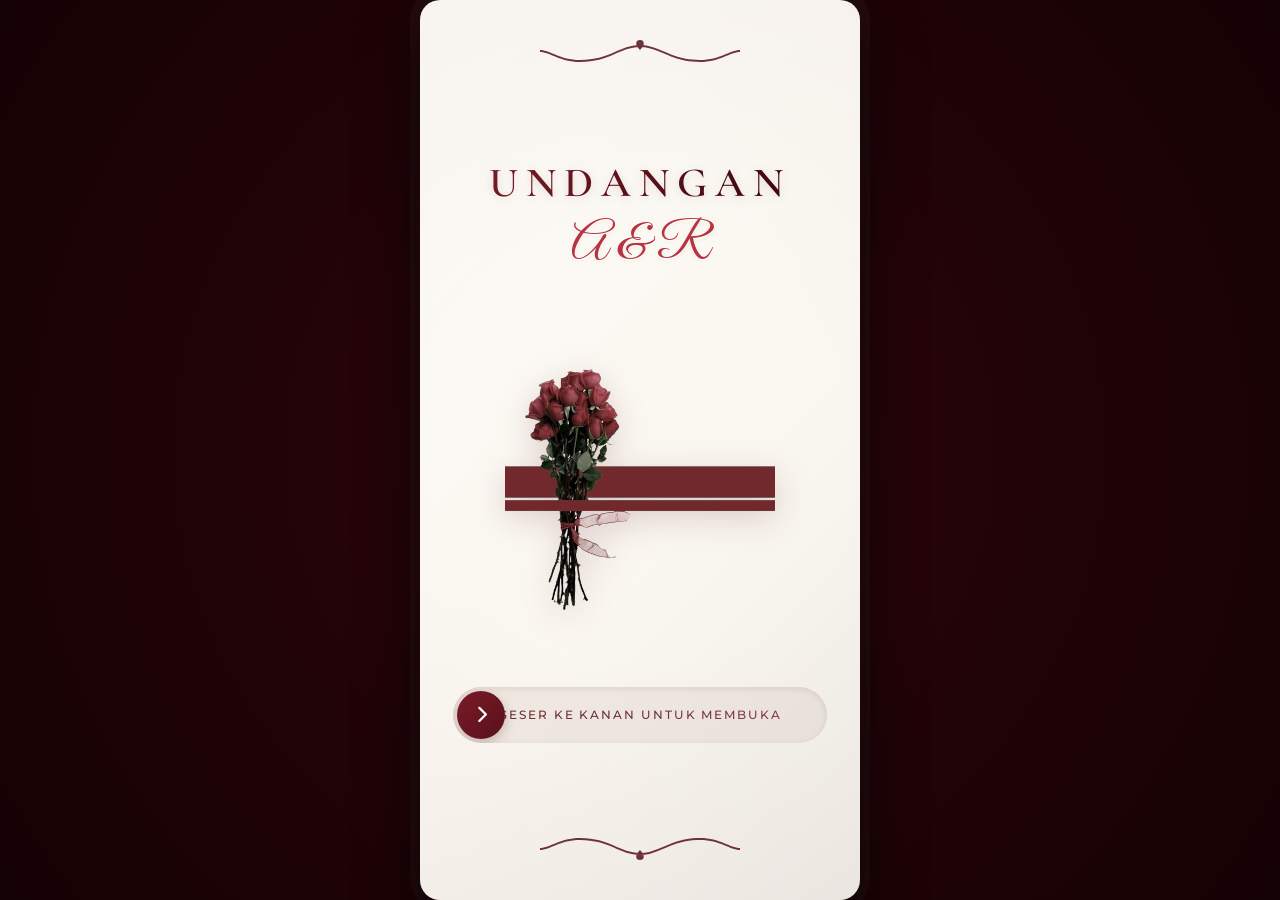
==== index.html @ 9c3cdb7b "Add files via upload" ====
<!DOCTYPE html>
<html lang="id">

<head>
  <meta charset="UTF-8">
  <meta name="viewport" content="width=device-width, initial-scale=1.0">
  <title>Undangan Pernikahan - Anisa & Rio</title>

  <!-- Google Fonts -->
  <link rel="preconnect" href="https://fonts.googleapis.com">
  <link rel="preconnect" href="https://fonts.gstatic.com" crossorigin>
  <link
    href="https://fonts.googleapis.com/css2?family=Cormorant+Garamond:ital,wght@0,300;0,400;0,600;0,700;1,400&family=Great+Vibes&family=Montserrat:wght@200;300;400;600&family=Caveat:wght@400;700&family=Fredoka:wght@300;400;600&display=swap"
    rel="stylesheet">

  <!-- FontAwesome for music and interaction icons -->
  <link rel="stylesheet" href="https://cdnjs.cloudflare.com/ajax/libs/font-awesome/6.4.0/css/all.min.css">

  <!-- Custom CSS -->
  <link rel="stylesheet" href="style.css?v=1.5">
</head>

<body>

  <!-- Background Music Player -->
  <audio id="bg-music" loop>
    <source src="musik.mp3" type="audio/mpeg">
    Your browser does not support the audio element.
  </audio>

  <!-- Music Toggle Button (Hidden initially, shown after unlock) -->
  <button id="music-toggle" class="music-btn hidden">
    <i class="fa-solid fa-compact-disc fa-spin-slow"></i>
  </button>

  <!-- Mobile Portrait Container (Portrait 6:19 / 9:19 Android Aspect Ratio) -->
  <div id="app">

    <!-- COVER / OPENING SCREEN (Light white-ivory background) -->
    <div id="opening-screen" class="screen active">
      <div class="white-overlay"></div>

      <!-- Top Decorative Border -->
      <div class="decor-top"></div>

      <div class="opening-content">
        <!-- Header with Title & Initials A & R -->
        <div class="opening-header">
          <!-- "UNDANGAN" Text (Slides in from top, deep maroon color) -->
          <h1 class="undangan-title animate-from-top">UNDANGAN</h1>
          <!-- Aesthetic Initials A & R (Placed right below UNDANGAN) -->
          <div class="opening-initials">A & R</div>
        </div>

        <!-- Central Ornament (ornamen2.png) - Enlarged, clean, floats in center -->
        <div class="ornament-container">
          <img src="ornamen2.png" alt="Ornamen Pembuka" class="opening-ornament">
        </div>

        <!-- Swipe Right Instruction / Unlock Slider -->
        <div class="swipe-container">
          <div class="swipe-track">
            <div class="swipe-handle" id="swipe-handle">
              <i class="fa-solid fa-chevron-right"></i>
            </div>
            <span class="swipe-text">Geser ke kanan untuk membuka</span>
          </div>
        </div>
      </div>

      <!-- Bottom Decorative Border -->
      <div class="decor-bottom"></div>
    </div>

    <!-- MAIN WEDDING SCREEN (Section 1 - Centered Card over bg.jpg Background) -->
    <div id="wedding-screen" class="screen hidden-screen">

      <!-- Floating Corner Ribbon Ornaments -->
      <img src="ornamen1.png" alt="Ribbon TL" class="corner-ribbon ribbon-tl">
      <img src="ornamen1.png" alt="Ribbon TR" class="corner-ribbon ribbon-tr">
      <img src="ornamen1.png" alt="Ribbon BL" class="corner-ribbon ribbon-bl">
      <img src="ornamen1.png" alt="Ribbon BR" class="corner-ribbon ribbon-br">

      <!-- Main Column Container -->
      <div class="wedding-container">

        <!-- 1. Top text: "The Wedding Of" (Nested for Plunge + Sway) -->
        <div class="animate-terjun-1">
          <div class="sway-text-slow">
            <span class="the-wedding">The Wedding Of</span>
          </div>
        </div>

        <!-- 2. Middle: Sized-down Couple Image (Nested for Reveal + Sway) -->
        <div class="animate-terjun-2">
          <div class="sway-img">
            <div class="couple-img-container">
              <img src="bg1.png" alt="Background Pernikahan" class="couple-img">
            </div>
          </div>
        </div>

        <!-- 3. Bottom text: Names and details -->
        <div class="wedding-details">

          <!-- Couple Names in 1 line (Nested for Plunge + Sway) -->
          <div class="animate-terjun-3">
            <div class="sway-text-medium">
              <h2 class="names-title">Anisa & Rio</h2>
            </div>
          </div>

          <!-- Date & Location details (Nested for Plunge + Sway) -->
          <div class="animate-terjun-4">
            <div class="sway-text-fast">
              <div class="save-the-date">
                <p class="date-text">Sabtu, 05 Desember 2026</p>
                <span class="decor-dot"></span>
                <p class="location-text">Kelurahan Leok II</p>
              </div>
            </div>
          </div>

          <!-- Guest Name Container -->
          <div class="animate-terjun-5">
            <div class="guest-container">
              <span class="guest-label">Kepada Yth. Bapak/Ibu/Saudara/i:</span>
              <h3 class="guest-name" id="guest-name">Nama Tamu Undangan</h3>
            </div>
          </div>

          <!-- Open Invitation Button -->
          <div class="animate-terjun-6">
            <div class="btn-container">
              <button id="btn-open-invitation" class="btn-open">
                <i class="fa-solid fa-envelope-open"></i> Buka Undangan
              </button>
            </div>
          </div>

        </div>

      </div>

    </div>

    <!-- AR-RUM SCREEN (Section 2 - Triggered after clicking 'Buka Undangan') -->
    <div id="arrum-screen" class="screen hidden-screen">

      <!-- bg2.png transparent frame overlay -->
      <div class="frame-overlay"></div>

      <!-- Content Container -->
      <div class="arrum-container">

        <!-- Calligraphic Header / Mini crest (using ornamen3.png or ornamen4.png as small header) -->
        <div class="arrum-crest animate-paint-1">
          <img src="ornamen4.png" alt="Header Ornament" class="mini-crest">
        </div>

        <!-- Surah Ar-Rum Text (Cute handwriting Caveat font) -->
        <div class="arrum-text-wrapper animate-paint-2">
          <div class="sway-text-medium">
            <p class="arrum-verse">
              "Dan di antara tanda-tanda kekuasaan-Nya ialah Dia menciptakan untukmu isteri-isteri dari jenismu sendiri,
              supaya kamu cenderung dan merasa tenteram kepadanya, dan dijadikan-Nya diantaramu rasa kasih dan sayang.
              Sesungguhnya pada yang demikian itu benar-benar terdapat tanda-tanda bagi kaum yang berpikir."
            </p>
          </div>
        </div>

        <!-- Citation -->
        <div class="arrum-citation animate-paint-3">
          <div class="sway-text-fast">
            <p class="citation-title">QS. Ar-Rum: 21</p>
          </div>
        </div>

      </div>

    </div>

    <!-- COUPLE DETAILS SCREEN (Section 2 - Triggered after scrolling Ar-Rum Screen) -->
    <div id="couple-screen" class="screen hidden-screen">

      <!-- Top Rotating Ornament -->
      <div class="couple-decor-wrapper decor-top-pos">
        <img src="ornamen3.png" alt="Rotating Decor Top" class="couple-decor-img spinning-ornament">
      </div>

      <!-- bg3.png transparent frame overlay -->
      <div class="couple-frame-overlay"></div>

      <!-- Center Decor Ornament (ornamen7.png) -->
      <div class="couple-center-decor">
        <img src="ornamen7.png" alt="Center Ornament" class="center-ornament-img">
      </div>

      <!-- Content Container (Staggered Layout) -->
      <div class="couple-container">

        <!-- Groom Row (Top) -->
        <div class="mempelai-row groom-row">
          <!-- Left: Groom Photo (Top Left Corner) -->
          <div class="mempelai-photo-block groom-photo-anim groom-photo">
            <img src="groom.png" alt="Majnun Al Ayyub" class="mempelai-png-photo">
          </div>
          <!-- Right: Groom Info -->
          <div class="mempelai-info-block groom-info">
            <h3 class="mempelai-name">Mohammad Rio (Anak terakhir dari Bapak Alimuddin dan Ibu Seltian)</h3>
          </div>
        </div>

        <!-- Bride Row (Bottom) -->
        <div class="mempelai-row bride-row">
          <!-- Left: Bride Info -->
          <div class="mempelai-info-block bride-info">
            <h3 class="mempelai-name">Anisa K. Saum, S.Pd (Anak Kedua dari Bapak Kissman Dj. Saum dan Ibu Farida S. Hadu)</h3>
          </div>
          <!-- Right: Bride Photo (Bottom Right Corner) -->
          <div class="mempelai-photo-block bride-photo-anim bride-photo">
            <img src="bride.png" alt="Al Warda" class="mempelai-png-photo">
          </div>
        </div>

      </div>

      <!-- Bottom Rotating Ornament -->
      <div class="couple-decor-wrapper decor-bottom-pos">
        <img src="ornamen3.png" alt="Rotating Decor Bottom" class="couple-decor-img spinning-ornament">
      </div>

    </div>

    <!-- SCHEDULE SCREEN (Section 3 - Event Details/Schedule) -->
    <div id="schedule-screen" class="screen hidden-screen">

      <!-- ornamen10.png transparent frame overlay -->
      <div class="schedule-frame-overlay"></div>

      <!-- Content Container -->
      <div class="schedule-container">


        <!-- Save the Date & Countdown Timer -->
        <div class="countdown-section animate-schedule-countdown">
          <h3 class="countdown-title">Save The Date</h3>
          <div id="countdown" class="countdown-timer">
            <div class="time-block">
              <span id="days" class="time-val">00</span>
              <span class="time-lbl">Hari</span>
            </div>
            <div class="time-block">
              <span id="hours" class="time-val">00</span>
              <span class="time-lbl">Jam</span>
            </div>
            <div class="time-block">
              <span id="minutes" class="time-val">00</span>
              <span class="time-lbl">Menit</span>
            </div>
            <div class="time-block">
              <span id="seconds" class="time-val">00</span>
              <span class="time-lbl">Detik</span>
            </div>
          </div>
        </div>

        <!-- Cards Container -->
        <div class="schedule-cards">

          <!-- Malam Resepsi Card Wrapper (Beautiful Arch/Dome Card) -->
          <div class="card-anim-wrapper animate-card-single">
            <div class="schedule-card single-resepsi-card">
              <div class="card-content">
                <!-- Lantern/Star Ornament at the top of the Dome -->
                <div class="card-lantern">
                  <i class="fa-solid fa-bahai gold-glow"></i>
                </div>
                <div class="card-ornament">✦ ⚜ ✦</div>
                <h3 class="card-event-title">Akad Nikah & Resepsi</h3>
                
                <div class="card-divider">
                  <span class="divider-line"></span>
                  <i class="fa-solid fa-heart divider-heart"></i>
                  <span class="divider-line"></span>
                </div>

                <p class="card-date">Sabtu, 05 Desember 2026</p>
                <p class="card-day-subtitle">(Malam Minggu)</p>
                
                <div class="card-details-box">
                  <p class="card-time"><i class="fa-regular fa-clock"></i> 19.30 WITA - Selesai</p>
                  <p class="card-location"><i class="fa-solid fa-house-chimney"></i> Kediaman Mempelai Wanita</p>
                  <p class="card-address-sub">Rumah Bapak Samad A. Hadu<br>Kelurahan Leok II</p>
                </div>
                
                <a href="https://maps.app.goo.gl/vfi6jnfcnmsbpuCt9?g_st=aw" target="_blank" class="card-map-btn">
                  <i class="fa-solid fa-map-location-dot"></i> Lihat Lokasi
                </a>
              </div>
            </div>
          </div>

        </div>

      </div>

    </div>

    <!-- WEDDING GIFT SCREEN (Section 5 - Wedding Gift) -->
    <div id="gift-screen" class="screen hidden-screen">

      <!-- ornamen11.png transparent frame overlay -->
      <div class="gift-frame-overlay"></div>

      <!-- Content Container -->
      <div class="gift-container">

        <!-- Section Title -->
        <div class="gift-header animate-gift-header">
          <h2 class="gift-main-title">Wedding Gift</h2>
          <p class="gift-intro">
            Doa restu Anda adalah karunia terindah bagi kami. Namun jika Anda ingin memberikan tanda kasih, Anda dapat
            menyalurkannya melalui rekening di bawah ini:
          </p>
        </div>

        <!-- Gift Cards Wrapper -->
        <div class="gift-cards animate-gift-cards">

          <!-- Card: BNI -->
          <div class="gift-card bni-gift-card">
            <div class="gift-card-content">
              <div class="bank-logo">BRI</div>
              <div class="account-details">
                <span class="account-label">No. Rekening:</span>
                <span class="account-number" id="bri-number">736501023928535</span>
                <span class="account-name">a.n Alwarda</span>
              </div>
              <button class="btn-copy" data-target="bri-number">
                <i class="fa-regular fa-copy"></i> Salin Rekening
              </button>
            </div>
          </div>

        </div>

      </div>

    </div>

    <!-- WISHES & RSVP SCREEN (Section 6 - Kirim Ucapan) -->
    <div id="wishes-screen" class="screen hidden-screen">

      <!-- Corner Ornaments using ornamen8.png (Static, Large) -->
      <img src="ornamen8.png" alt="Decor TL" class="wishes-decor decor-tl">
      <img src="ornamen8.png" alt="Decor TR" class="wishes-decor decor-tr">
      <img src="ornamen8.png" alt="Decor BL" class="wishes-decor decor-bl">
      <img src="ornamen8.png" alt="Decor BR" class="wishes-decor decor-br">

      <!-- Content Container -->
      <div class="wishes-container">

        <!-- Section Title -->
        <div class="wishes-header animate-wishes-header">
          <h2 class="wishes-main-title">Ucapan & Doa</h2>
          <p class="wishes-subtitle">Berikan doa restu Anda untuk kedua mempelai</p>
        </div>

        <!-- Form and List wrapper -->
        <div class="wishes-content animate-wishes-content">

          <!-- Wishes Form -->
          <form id="wishes-form" class="wishes-form">
            <div class="form-group">
              <input type="text" id="wish-name" class="form-input" placeholder="Nama Anda" required>
            </div>
            <div class="form-group">
              <select id="wish-rsvp" class="form-input select-input" required>
                <option value="" disabled selected>Konfirmasi Kehadiran</option>
                <option value="Hadir">Hadir</option>
                <option value="Tidak Hadir">Tidak Hadir</option>
                <option value="Ragu-ragu">Ragu-ragu</option>
              </select>
            </div>
            <div class="form-group">
              <textarea id="wish-message" class="form-input textarea-input" placeholder="Tulis ucapan & doa restu..."
                rows="2" required></textarea>
            </div>
            <button type="submit" class="btn-send-wish">
              <i class="fa-solid fa-paper-plane"></i> Kirim Ucapan
            </button>
          </form>

          <!-- Wishes Board / List -->
          <div class="wishes-board-container">
            <div class="wishes-board-header">
              <span><i class="fa-regular fa-comments"></i> <span id="wishes-count">0</span> Ucapan</span>
            </div>
            <div id="wishes-list" class="wishes-list">
              <!-- Wishes items will be populated here by JS -->
            </div>
          </div>

        </div>

      </div>

    </div>

    <!-- THANK YOU SCREEN (Section 7 - Ucapan Terima Kasih) -->
    <div id="thankyou-screen" class="screen hidden-screen">

      <!-- Content Container -->
      <div class="thankyou-container">

        <!-- Calligraphic ornament or header -->
        <div class="thankyou-crest animate-thankyou-crest">
          <img src="ornamen4.png" alt="Crest" class="thankyou-mini-crest">
        </div>

        <!-- Thank You Text -->
        <div class="thankyou-text animate-thankyou-text">
          <h2 class="thankyou-main-title">Terima Kasih</h2>
          <p class="thankyou-intro">
            Merupakan suatu kehormatan dan kebahagiaan bagi kami apabila Bapak/Ibu/Saudara/i berkenan hadir dan
            memberikan doa restu kepada kami yang sedang berbahagia.
          </p>
          <div class="thankyou-names">Anisa & Rio</div>
        </div>

        <!-- Couple Walking/Meeting in Center -->
        <div class="thankyou-couple-container">
          <img src="groom.png" alt="Groom" class="thankyou-groom animate-thankyou-groom">
          <img src="bride.png" alt="Bride" class="thankyou-bride animate-thankyou-bride">
        </div>

        <!-- Developer Credit Footer -->
        <div class="developer-credit animate-thankyou-credit">
          <span>Created with <i class="fa-solid fa-heart"></i> by <a href="#" class="credit-link">WARDIGITAL</a></span>
        </div>

      </div>

    </div>

  </div>

  <!-- Custom JS -->
  <script src="script.js?v=1.5"></script>
</body>

</html>
---- style.css ----
/* ==========================================================================
   DESIGN SYSTEM & VARIABLES
   ========================================================================== */
:root {
  /* Maroon Palette */
  --color-maroon-dark: #38060C;
  --color-maroon-base: #58111A;
  --color-maroon-light: #7A1B28;
  --color-maroon-bright: #B01E2E; /* Bright Maroon / Crimson */
  --color-bg-deep: #1A0305;
  
  /* Gold Palette */
  --color-gold-light: #F9E7B9;
  --color-gold-medium: #D4AF37;
  --color-gold-dark: #AA7C11;
  --gold-gradient: linear-gradient(135deg, #F9E7B9 0%, #D4AF37 50%, #AA7C11 100%);
  
  /* Light Palette (For Cover Contrast) */
  --color-white-base: #FDFBF7;
  --color-white-cream: #FAF7F0;
  --color-white-shadow: #EFECE6;
  
  /* Neutrals & Text Colors */
  --color-text-white: #FFFFFF;
  --color-text-gold: #F4E0A5;
  --color-text-muted: #E0C0C0;
  
  /* Typography */
  --font-serif: 'Cormorant Garamond', serif;
  --font-cursive: 'Great Vibes', cursive;
  --font-sans: 'Montserrat', sans-serif;
  
  /* Layout & Transitions */
  --transition-slow: 1.2s cubic-bezier(0.25, 1, 0.5, 1);
  --transition-medium: 0.5s ease;
  --transition-fast: 0.2s ease;
}

/* ==========================================================================
   RESET & SYSTEM WRAPPER (Portrait 6:19 / 9:19 Android Aspect Ratio)
   ========================================================================== */
* {
  margin: 0;
  padding: 0;
  box-sizing: border-box;
}

html, body {
  width: 100%;
  height: 100%;
  overflow: hidden;
  background: radial-gradient(circle at center, #2d050a 0%, #150204 100%);
  color: var(--color-text-white);
  font-family: var(--font-sans);
  -webkit-font-smoothing: antialiased;
  display: flex;
  justify-content: center;
  align-items: center;
}

/* App Container limits dimensions to simulate an Android Screen (approx 9:19.5 aspect ratio) */
#app {
  position: relative;
  width: 100vw;
  height: 100vh;
  max-width: 440px;
  max-height: 900px;
  aspect-ratio: 9 / 19.5;
  overflow: hidden;
  box-shadow: 0 25px 60px rgba(0, 0, 0, 0.8), 0 0 0 10px rgba(255, 255, 255, 0.03);
  border-radius: 20px;
  background-color: var(--color-bg-deep);
  transition: transform var(--transition-medium);
}

/* Fullscreen on actual mobile screens */
@media (max-width: 480px) {
  html, body {
    background: var(--color-bg-deep);
  }
  #app {
    max-width: 100%;
    max-height: 100%;
    height: 100vh;
    border-radius: 0;
    box-shadow: none;
    aspect-ratio: auto;
  }
}

/* ==========================================================================
   COMMON SCREEN STYLING
   ========================================================================== */
.screen {
  position: absolute;
  top: 0;
  left: 0;
  width: 100%;
  height: 100%;
  display: flex;
  flex-direction: column;
  justify-content: center;
  align-items: center;
  z-index: 10;
  transition: transform var(--transition-slow), opacity var(--transition-slow);
}

.hidden-screen {
  opacity: 0;
  pointer-events: none;
}

/* ==========================================================================
   OPENING / COVER SCREEN (Light/White theme for contrast)
   ========================================================================== */
#opening-screen {
  background: linear-gradient(135deg, var(--color-white-base) 0%, var(--color-white-cream) 60%, var(--color-white-shadow) 100%);
  z-index: 20;
}

/* Soft vignette and textures */
.white-overlay {
  position: absolute;
  top: 0;
  left: 0;
  width: 100%;
  height: 100%;
  background: radial-gradient(circle at center, transparent 40%, rgba(88, 17, 26, 0.03) 100%);
  pointer-events: none;
}

/* Top & Bottom Deep Maroon Decorative Flourishes */
.decor-top, .decor-bottom {
  position: absolute;
  width: 200px;
  height: 40px;
  background-size: contain;
  background-repeat: no-repeat;
  background-position: center;
  opacity: 0.85;
}

.decor-top {
  top: 40px;
  background-image: url('data:image/svg+xml;utf8,<svg xmlns="http://www.w3.org/2000/svg" viewBox="0 0 100 20" fill="%2358111A"><path d="M50,2.5 C40,2.5 35,10 20,10 C10,10 5,5 0,5 L0,6 C5,6 10,11 20,11 C35,11 40,3.5 50,3.5 C60,3.5 65,11 80,11 C90,11 95,6 100,6 L100,5 C95,5 90,10 80,10 C65,10 60,2.5 50,2.5 Z M50,0 C48,0 47,2 50,5 C53,2 52,0 50,0 Z"/></svg>');
}

.decor-bottom {
  bottom: 40px;
  transform: rotate(180deg);
  background-image: url('data:image/svg+xml;utf8,<svg xmlns="http://www.w3.org/2000/svg" viewBox="0 0 100 20" fill="%2358111A"><path d="M50,2.5 C40,2.5 35,10 20,10 C10,10 5,5 0,5 L0,6 C5,6 10,11 20,11 C35,11 40,3.5 50,3.5 C60,3.5 65,11 80,11 C90,11 95,6 100,6 L100,5 C95,5 90,10 80,10 C65,10 60,2.5 50,2.5 Z M50,0 C48,0 47,2 50,5 C53,2 52,0 50,0 Z"/></svg>');
}

/* Opening Content layout */
.opening-content {
  display: flex;
  flex-direction: column;
  align-items: center;
  justify-content: space-between;
  width: 85%;
  height: 65%;
  position: relative;
  z-index: 5;
}

/* "UNDANGAN" Title (Deep Maroon) */
.undangan-title {
  font-family: var(--font-serif);
  font-size: 2.6rem;
  letter-spacing: 0.5rem;
  font-weight: 600;
  text-align: center;
  background: linear-gradient(135deg, var(--color-maroon-light) 0%, var(--color-maroon-base) 50%, var(--color-maroon-dark) 100%);
  -webkit-background-clip: text;
  -webkit-text-fill-color: transparent;
  filter: drop-shadow(0px 2px 4px rgba(88, 17, 26, 0.15));
}

.animate-from-top {
  animation: slideInFromTop 1.5s cubic-bezier(0.19, 1, 0.22, 1) forwards;
}

@keyframes slideInFromTop {
  0% {
    opacity: 0;
    transform: translateY(-50px) scale(0.95);
  }
  100% {
    opacity: 1;
    transform: translateY(0) scale(1);
  }
}

/* Central Ornament styling */
.ornament-container {
  width: 100%;
  display: flex;
  justify-content: center;
  align-items: center;
  perspective: 1000px;
  position: relative;
  animation: floatOrnament 4s ease-in-out infinite;
}

.opening-ornament {
  max-width: 270px; /* Enlarged to show actual size */
  width: 75vw;
  height: auto;
  filter: drop-shadow(0px 8px 16px rgba(88, 17, 26, 0.18));
  transition: transform 0.6s cubic-bezier(0.25, 1, 0.5, 1);
}

.opening-header {
  display: flex;
  flex-direction: column;
  align-items: center;
  text-align: center;
  width: 100%;
}

.opening-initials {
  font-family: var(--font-cursive);
  font-size: 3.2rem;
  font-weight: 500;
  color: var(--color-maroon-bright); /* Vibrant bright maroon */
  text-shadow: 0 1px 1px rgba(255, 255, 255, 0.9), 0 2px 4px rgba(88, 17, 26, 0.1);
  margin-top: 5px;
  pointer-events: none;
  opacity: 0;
  animation: fadeInInitials 1.8s ease-out 0.4s forwards;
}

@keyframes fadeInInitials {
  to {
    opacity: 0.9;
  }
}

@keyframes floatOrnament {
  0%, 100% {
    transform: translateY(0) rotate(0deg);
  }
  50% {
    transform: translateY(-8px) rotate(1deg);
  }
}

/* Swipe to Unlock Slider */
.swipe-container {
  width: 100%;
}

.swipe-track {
  position: relative;
  width: 100%;
  height: 56px;
  background: rgba(88, 17, 26, 0.06);
  border-radius: 28px;
  display: flex;
  align-items: center;
  justify-content: center;
  overflow: hidden;
  box-shadow: inset 0 2px 6px rgba(88, 17, 26, 0.1);
}

.swipe-text {
  font-family: var(--font-sans);
  font-size: 0.72rem;
  letter-spacing: 0.12rem;
  text-transform: uppercase;
  color: var(--color-maroon-base);
  opacity: 0.85;
  font-weight: 500;
  user-select: none;
  pointer-events: none;
  background: linear-gradient(to right, var(--color-maroon-base) 20%, var(--color-maroon-light) 50%, var(--color-maroon-base) 80%);
  background-size: 200% auto;
  -webkit-background-clip: text;
  -webkit-text-fill-color: transparent;
  animation: shineText 3s linear infinite;
}

@keyframes shineText {
  to {
    background-position: 200% center;
  }
}

.swipe-handle {
  position: absolute;
  left: 4px;
  width: 48px;
  height: 48px;
  background: linear-gradient(135deg, var(--color-maroon-light) 0%, var(--color-maroon-base) 100%);
  border-radius: 50%;
  display: flex;
  justify-content: center;
  align-items: center;
  cursor: grab;
  box-shadow: 0 4px 12px rgba(88, 17, 26, 0.25);
  z-index: 2;
  transition: transform 0.1s ease-out;
}

.swipe-handle:active {
  cursor: grabbing;
}

.swipe-handle i {
  color: #FFFFFF;
  font-size: 1.1rem;
  animation: arrowPulse 1.5s infinite;
}

@keyframes arrowPulse {
  0%, 100% {
    transform: translateX(0);
  }
  50% {
    transform: translateX(3px);
  }
}

/* Cover sliding animation class */
#opening-screen.slide-out {
  transform: translateX(100%);
  opacity: 0;
}

#opening-screen.slide-out .opening-ornament {
  transform: translateX(120px) rotate(12deg);
  opacity: 0;
}

/* ==========================================================================
   MAIN WEDDING SCREEN (Section 1 - Centered Content over bg.jpg Background)
   ========================================================================== */
#wedding-screen {
  background-image: url('bg.jpg');
  background-size: cover;
  background-position: center;
  background-repeat: no-repeat;
  z-index: 10;
  overflow: hidden;
  display: flex;
  justify-content: center;
  align-items: center;
}

/* Main Column Container (Constrained width to prevent horizontal overflow) */
.wedding-container {
  position: relative;
  display: flex;
  flex-direction: column;
  align-items: center;
  justify-content: center;
  width: 100%;
  max-width: 100%; /* Fixes overflow */
  height: 100%;
  padding: 40px 20px;
  z-index: 5;
  overflow: hidden; /* Fixes overflow */
}

/* 1. Top text: "The Wedding Of" (outside the frame) */
.the-wedding {
  display: block;
  font-family: var(--font-serif);
  font-style: italic;
  font-size: 1.45rem;
  letter-spacing: 0.15rem;
  color: var(--color-maroon-bright);
  text-shadow: 0 1px 1.5px rgba(255, 255, 255, 0.95), 0 2px 4px rgba(88, 17, 26, 0.15);
  text-align: center;
  white-space: nowrap;
  margin-bottom: 22px;
}

/* Plunge wrapper for top text */
.animate-terjun-1 {
  opacity: 0;
}

/* 2. Middle: Sized-down Couple Image Container */
.couple-img-wrapper {
  width: 38%;
  max-width: 145px;
  aspect-ratio: 447 / 558;
  margin-bottom: 25px;
  position: relative;
  z-index: 6;
}

/* Plunge/Zoom wrapper for image */
.animate-terjun-2 {
  width: 53%;
  max-width: 210px;
  aspect-ratio: 447 / 558;
  margin-bottom: 25px;
  opacity: 0;
  display: flex;
  justify-content: center;
  align-items: center;
}

.sway-img {
  width: 100%;
  height: 100%;
}

.couple-img-container {
  width: 100%;
  height: 100%;
  position: relative;
}

.couple-img {
  width: 100%;
  height: 100%;
  object-fit: cover;
  display: block;
  filter: drop-shadow(0 10px 25px rgba(88, 17, 26, 0.25)); /* Oval border shadow */
}

/* 3. Bottom: details container below the image (outside the frame) */
.wedding-details {
  width: 100%;
  display: flex;
  flex-direction: column;
  align-items: center;
  text-align: center;
  max-width: 100%;
}

/* Plunge wrapper for names */
.animate-terjun-3 {
  opacity: 0;
  max-width: 100%;
  width: 100%;
}

/* Couple Names in 1 single line (optimized font-size for mobile to prevent overflow) */
.names-title {
  font-family: var(--font-cursive);
  font-size: 2.8rem; /* Sized down slightly (from 3.5rem) to fit mobile screens without cutting off */
  font-weight: 400;
  line-height: 1.2;
  color: var(--color-maroon-bright);
  text-shadow: 0 1px 1.5px rgba(255, 255, 255, 0.95), 0 2px 5px rgba(88, 17, 26, 0.15);
  white-space: nowrap;
  overflow: visible;
  text-align: center;
  width: 100%;
  margin-bottom: 5px;
}

/* Plunge wrapper for date */
.animate-terjun-4 {
  opacity: 0;
}

/* Date & Location details */
.save-the-date {
  display: flex;
  flex-direction: column;
  align-items: center;
  margin-top: 15px;
  width: 100%;
}

.date-text {
  font-family: var(--font-serif);
  font-size: 1.25rem;
  letter-spacing: 0.1rem;
  color: var(--color-maroon-bright);
  text-shadow: 0 1px 1.5px rgba(255, 255, 255, 0.95);
}

.decor-dot {
  width: 5px;
  height: 5px;
  background-color: var(--color-maroon-bright);
  border-radius: 50%;
  margin: 8px 0;
  box-shadow: 0 0 5px var(--color-maroon-bright);
}

.location-text {
  font-family: var(--font-sans);
  font-size: 0.85rem;
  font-weight: 300;
  letter-spacing: 0.15rem;
  text-transform: uppercase;
  color: var(--color-maroon-base);
  text-shadow: 0 1px 1.5px rgba(255, 255, 255, 0.95);
}

/* ==========================================================================
   FLOATING CORNER ORNAMENTS (ornamen1.png) - Identical & Larger
   ========================================================================== */
.corner-ribbon {
  position: absolute;
  width: 110px; /* Beautifully sized larger */
  height: auto;
  z-index: 15;
  pointer-events: none;
  opacity: 0;
  filter: drop-shadow(0 4px 10px rgba(88, 17, 26, 0.2));
  transition: transform 1.8s cubic-bezier(0.19, 1, 0.22, 1), opacity 1.8s ease;
}

/* Initial offscreen positions (positioned at corners, no rotation/flips) */
.ribbon-tl {
  top: 10px;
  left: 10px;
  transform: translate(-150px, -150px);
}

.ribbon-tr {
  top: 10px;
  right: 10px;
  transform: translate(150px, -150px);
}

.ribbon-bl {
  bottom: 10px;
  left: 10px;
  transform: translate(-150px, 150px);
}

.ribbon-br {
  bottom: 10px;
  right: 10px;
  transform: translate(150px, 150px);
}

/* Active states - slide into corners keeping 0deg rotation (No flip or rotation variations) */
.active-wedding .ribbon-tl {
  opacity: 0.95;
  transform: translate(0, 0);
  animation: floatRibbonIdentical 6s ease-in-out infinite alternate 1.8s;
}

.active-wedding .ribbon-tr {
  opacity: 0.95;
  transform: translate(0, 0);
  animation: floatRibbonIdentical 6.5s ease-in-out infinite alternate 1.8s;
}

.active-wedding .ribbon-bl {
  opacity: 0.95;
  transform: translate(0, 0);
  animation: floatRibbonIdentical 5.8s ease-in-out infinite alternate 1.8s;
}

.active-wedding .ribbon-br {
  opacity: 0.95;
  transform: translate(0, 0);
  animation: floatRibbonIdentical 6.2s ease-in-out infinite alternate 1.8s;
}

/* Identical floating loop for all corners */
@keyframes floatRibbonIdentical {
  0% {
    transform: translate(0, 0) scale(1) rotate(0deg);
  }
  50% {
    transform: translate(3px, -4px) scale(1.02) rotate(0.5deg);
  }
  100% {
    transform: translate(-2px, 3px) scale(0.98) rotate(-0.5deg);
  }
}

/* ==========================================================================
   TERJUN (DIVE-DOWN DROP & BOUNCE) KEYFRAMES - High Visibility
   ========================================================================== */
.active-wedding .animate-terjun-1 {
  animation: terjunFlow 1.6s cubic-bezier(0.175, 0.885, 0.32, 1.275) 0.4s forwards;
}

.active-wedding .animate-terjun-2 {
  animation: zoomReveal 1.8s cubic-bezier(0.19, 1, 0.22, 1) 0.7s forwards;
}

.active-wedding .animate-terjun-3 {
  animation: terjunFlow 1.6s cubic-bezier(0.175, 0.885, 0.32, 1.275) 1.0s forwards;
}

.active-wedding .animate-terjun-4 {
  animation: terjunFlow 1.6s cubic-bezier(0.175, 0.885, 0.32, 1.275) 1.3s forwards;
}

.active-wedding .animate-terjun-5 {
  animation: terjunFlow 1.6s cubic-bezier(0.175, 0.885, 0.32, 1.275) 1.5s forwards;
}

.active-wedding .animate-terjun-6 {
  animation: terjunFlow 1.6s cubic-bezier(0.175, 0.885, 0.32, 1.275) 1.7s forwards;
}

/* Stretched on fall, squashed on impact */
@keyframes terjunFlow {
  0% {
    opacity: 0;
    transform: translateY(-380px) scaleY(1.45) scaleX(0.8); /* Plunge from high above */
  }
  50% {
    opacity: 1;
    transform: translateY(22px) scaleY(0.82) scaleX(1.12); /* Squash on landing */
  }
  75% {
    transform: translateY(-8px) scaleY(1.06) scaleX(0.96); /* Small bounce up */
  }
  90% {
    transform: translateY(3px) scaleY(0.98) scaleX(1.01); /* Small landing settle */
  }
  100% {
    opacity: 1;
    transform: translateY(0) scaleY(1) scaleX(1);
  }
}

@keyframes zoomReveal {
  0% {
    opacity: 0;
    transform: scale(1.18);
  }
  100% {
    opacity: 1;
    transform: scale(1);
  }
}

/* ==========================================================================
   SWAY/FLOAT LOOPS (Runs continuously after the plunge ends)
   ========================================================================== */
.active-wedding .sway-text-slow {
  animation: floatText 5s ease-in-out infinite alternate 2.0s;
}

.active-wedding .sway-img {
  animation: floatImage 6s ease-in-out infinite alternate 2.5s;
}

.active-wedding .sway-text-medium {
  animation: floatText 5.5s ease-in-out infinite alternate 2.6s;
}

.active-wedding .sway-text-fast {
  animation: floatText 4.8s ease-in-out infinite alternate 2.9s;
}

@keyframes floatText {
  0% {
    transform: translate(0, 0) rotate(0deg);
  }
  50% {
    transform: translate(3px, -5px) rotate(0.8deg);
  }
  100% {
    transform: translate(-3px, 4px) rotate(-0.8deg);
  }
}

@keyframes floatImage {
  0% {
    transform: translate(0, 0) scale(1) rotate(0deg);
  }
  50% {
    transform: translate(-4px, -6px) scale(1.015) rotate(-0.6deg);
  }
  100% {
    transform: translate(4px, 5px) scale(0.985) rotate(0.6deg);
  }
}

/* ==========================================================================
   GUEST & BUTTON STYLING
   ========================================================================== */
.guest-container {
  margin-top: 15px;
  display: flex;
  flex-direction: column;
  align-items: center;
  text-align: center;
  width: 100%;
}

.guest-label {
  font-family: var(--font-sans);
  font-size: 0.72rem;
  letter-spacing: 0.08rem;
  text-transform: uppercase;
  color: var(--color-maroon-base);
  opacity: 0.8;
  font-weight: 500;
  text-shadow: 0 1px 1px rgba(255, 255, 255, 0.8);
}

.guest-name {
  font-family: var(--font-serif);
  font-size: 1.35rem;
  font-weight: 600;
  color: var(--color-maroon-bright);
  margin-top: 5px;
  text-shadow: 0 1px 1px rgba(255, 255, 255, 0.9), 0 2px 4px rgba(88, 17, 26, 0.1);
  word-wrap: break-word;
  max-width: 90%;
}

.btn-container {
  margin-top: 20px;
  display: flex;
  justify-content: center;
  width: 100%;
}

.btn-open {
  font-family: var(--font-sans);
  font-size: 0.8rem;
  font-weight: 600;
  letter-spacing: 0.12rem;
  text-transform: uppercase;
  padding: 12px 28px;
  background: var(--gold-gradient);
  border: none;
  border-radius: 25px;
  color: var(--color-maroon-dark);
  cursor: pointer;
  box-shadow: 0 4px 15px rgba(88, 17, 26, 0.18), inset 0 1px 2px rgba(255, 255, 255, 0.4);
  display: flex;
  align-items: center;
  gap: 10px;
  transition: transform var(--transition-fast), box-shadow var(--transition-fast);
  animation: pulseButton 2s infinite;
}

.btn-open:hover {
  transform: translateY(-2px);
  box-shadow: 0 6px 20px rgba(88, 17, 26, 0.28);
}

.btn-open:active {
  transform: translateY(0);
  box-shadow: 0 4px 10px rgba(88, 17, 26, 0.18);
}

.btn-open i {
  color: var(--color-maroon-dark);
  font-size: 0.9rem;
}

@keyframes pulseButton {
  0% {
    box-shadow: 0 0 0 0 rgba(212, 175, 55, 0.6);
  }
  70% {
    box-shadow: 0 0 0 10px rgba(212, 175, 55, 0);
  }
  100% {
    box-shadow: 0 0 0 0 rgba(212, 175, 55, 0);
  }
}

/* ==========================================================================
   MUSIC BUTTON
   ========================================================================== */
.music-btn {
  position: absolute;
  bottom: 25px;
  right: 25px;
  width: 46px;
  height: 46px;
  border-radius: 50%;
  background: var(--gold-gradient);
  border: none;
  cursor: pointer;
  z-index: 50;
  display: flex;
  justify-content: center;
  align-items: center;
  box-shadow: 0 4px 15px rgba(0, 0, 0, 0.4), inset 0 1px 2px rgba(255, 255, 255, 0.4);
  transition: transform var(--transition-fast), opacity 0.5s ease;
}

.music-btn i {
  color: var(--color-maroon-dark);
  font-size: 1.2rem;
}

.music-btn:hover {
  transform: scale(1.08);
}

.music-btn.muted i {
  animation-play-state: paused;
}

.music-btn.muted::after {
  content: '';
  position: absolute;
  width: 55%;
  height: 2px;
  background-color: var(--color-maroon-dark);
  transform: rotate(-45deg);
}

.hidden {
  opacity: 0;
  pointer-events: none;
}

.fa-spin-slow {
  animation: spin 6s linear infinite;
}

@keyframes spin {
  to {
    transform: rotate(360deg);
  }
}

/* ==========================================================================
   TOAST NOTIFICATION STYLING
   ========================================================================== */
.toast-notification {
  position: fixed;
  bottom: 90px;
  left: 50%;
  transform: translate(-50%, 20px);
  background: rgba(56, 6, 12, 0.95);
  border: 1px solid rgba(212, 175, 55, 0.4);
  color: var(--color-text-gold);
  padding: 12px 25px;
  border-radius: 20px;
  font-family: var(--font-sans);
  font-size: 0.8rem;
  font-weight: 500;
  letter-spacing: 0.05rem;
  z-index: 999;
  opacity: 0;
  pointer-events: none;
  transition: transform 0.4s cubic-bezier(0.175, 0.885, 0.32, 1.275), opacity 0.4s ease;
  box-shadow: 0 10px 25px rgba(0, 0, 0, 0.3);
  backdrop-filter: blur(8px);
  -webkit-backdrop-filter: blur(8px);
  text-align: center;
  white-space: nowrap;
}

.toast-notification.show {
  opacity: 1;
  transform: translate(-50%, 0);
}

/* ==========================================================================
   RESPONSIVENESS ADJUSTMENTS FOR VERY SMALL SCREENS
   ========================================================================== */
@media (max-width: 360px) {
  .undangan-title {
    font-size: 2.2rem;
    letter-spacing: 0.35rem;
  }
  
  .opening-ornament {
    max-width: 160px;
  }
  
  .names-title {
    font-size: 2.2rem;
  }
  
  .the-wedding {
    font-size: 1.1rem;
    margin-bottom: 10px;
  }
}

/* ==========================================================================
   AR-RUM SCREEN (Section 2 - Triggered after clicking 'Buka Undangan')
   ========================================================================== */
#arrum-screen {
  background-image: url('bg.jpg');
  background-size: cover;
  background-position: center;
  background-repeat: no-repeat;
  z-index: 12;
  overflow: hidden;
  display: flex;
  justify-content: center;
  align-items: center;
}

#arrum-screen.active-arrum {
  opacity: 1;
  transition: opacity 0.8s ease;
}

/* bg2.png transparent frame overlay */
.frame-overlay {
  position: absolute;
  top: 0;
  left: 0;
  width: 100%;
  height: 100%;
  background-image: url('bg2.png');
  background-size: 100% 100%;
  background-repeat: no-repeat;
  background-position: center;
  pointer-events: none;
  z-index: 5;
  clip-path: polygon(50% 50%, 50% 0, 50% 0, 50% 0, 50% 0, 50% 0); /* Hidden initially */
}

/* Clockwise sweep drawing animation */
.active-arrum .frame-overlay {
  animation: paintFrame 2.8s cubic-bezier(0.25, 1, 0.5, 1) forwards,
             floatFrame 8s ease-in-out infinite alternate 2.8s;
}

@keyframes paintFrame {
  0% {
    clip-path: polygon(50% 50%, 50% 0, 50% 0, 50% 0, 50% 0, 50% 0);
  }
  25% {
    clip-path: polygon(50% 50%, 50% 0, 100% 0, 100% 100%, 100% 100%, 100% 100%);
  }
  50% {
    clip-path: polygon(50% 50%, 50% 0, 100% 0, 100% 100%, 0 100%, 0 100%);
  }
  75% {
    clip-path: polygon(50% 50%, 50% 0, 100% 0, 100% 100%, 0 100%, 0 0);
  }
  100% {
    clip-path: polygon(50% 50%, 50% 0, 100% 0, 100% 100%, 0 100%, 0 0, 50% 0);
  }
}

@keyframes floatFrame {
  0% {
    transform: translate(0, 0) scale(1);
  }
  50% {
    transform: translate(2px, 3px) scale(1.008);
  }
  100% {
    transform: translate(-2px, -3px) scale(0.992);
  }
}

/* Content Container */
.arrum-container {
  display: flex;
  flex-direction: column;
  align-items: center;
  justify-content: center;
  width: 82%;
  max-width: 340px;
  height: 82%;
  z-index: 6;
  text-align: center;
  position: relative;
}

/* Header Crest / Ornament */
.arrum-crest {
  margin-bottom: 25px;
  opacity: 0;
  display: flex;
  justify-content: center;
  align-items: center;
}

.mini-crest {
  width: 90px;
  height: auto;
  filter: drop-shadow(0 2px 5px rgba(88, 17, 26, 0.15));
}

/* Surah Verse Paragraph */
.arrum-text-wrapper {
  margin-bottom: 30px;
  width: 100%;
  opacity: 0;
}

.arrum-verse {
  font-family: 'Caveat', cursive;
  font-size: 1.65rem;
  line-height: 1.45;
  color: var(--color-maroon-bright);
  text-shadow: 0 1px 1px rgba(255, 255, 255, 0.95), 0 2px 4px rgba(88, 17, 26, 0.1);
  font-weight: 600;
  padding: 0 12px;
}

/* Citation */
.arrum-citation {
  opacity: 0;
  width: 100%;
}

.citation-title {
  font-family: 'Fredoka', sans-serif;
  font-size: 1.1rem;
  font-weight: 600;
  color: var(--color-maroon-base);
  letter-spacing: 0.05rem;
  text-shadow: 0 1px 1px rgba(255, 255, 255, 0.95);
}

/* Sequential Reveals after Frame is Painted */
.active-arrum .animate-paint-1 {
  animation: revealCrest 1.2s cubic-bezier(0.25, 1, 0.5, 1) 2.6s forwards;
}

.active-arrum .animate-paint-2 {
  animation: revealVerse 1.4s cubic-bezier(0.25, 1, 0.5, 1) 3.3s forwards;
}

.active-arrum .animate-paint-3 {
  animation: revealCitation 1.2s cubic-bezier(0.25, 1, 0.5, 1) 3.9s forwards;
}

@keyframes revealCrest {
  0% {
    opacity: 0;
    transform: translateY(-20px) scale(0.9);
  }
  100% {
    opacity: 1;
    transform: translateY(0) scale(1);
  }
}

@keyframes revealVerse {
  0% {
    opacity: 0;
    transform: scale(0.96);
  }
  100% {
    opacity: 1;
    transform: scale(1);
  }
}

@keyframes revealCitation {
  0% {
    opacity: 0;
    transform: translateY(15px);
  }
  100% {
    opacity: 1;
    transform: translateY(0);
  }
}

/* Scoped Sway/Float Loops (Ornament only, text is static) */
.active-arrum .mini-crest {
  animation: floatImage 6s ease-in-out infinite alternate 3.8s;
}

/* Transition to shrink & fade out previous screen contents */
.fade-out-screen {
  opacity: 0;
  transform: scale(0.94);
  transition: opacity 0.8s ease, transform 0.8s cubic-bezier(0.25, 1, 0.5, 1);
}

/* ==========================================================================
   SECTION 1 (AR-RUM) EXIT ANIMATIONS
   ========================================================================== */
.exit-arrum .frame-overlay {
  animation: arrumFrameExit 0.8s cubic-bezier(0.25, 1, 0.5, 1) forwards;
}

.exit-arrum .arrum-crest {
  animation: arrumCrestExit 0.8s cubic-bezier(0.25, 1, 0.5, 1) forwards;
}

.exit-arrum .arrum-text-wrapper {
  animation: arrumVerseExit 0.8s cubic-bezier(0.25, 1, 0.5, 1) forwards;
}

.exit-arrum .arrum-citation {
  animation: arrumCitationExit 0.8s cubic-bezier(0.25, 1, 0.5, 1) forwards;
}

@keyframes arrumFrameExit {
  0% {
    clip-path: polygon(50% 50%, 50% 0, 100% 0, 100% 100%, 0 100%, 0 0, 50% 0);
    transform: translate(0, 0) scale(1);
    opacity: 1;
  }
  100% {
    transform: scale(1.08);
    opacity: 0;
  }
}

@keyframes arrumCrestExit {
  0% {
    transform: translateY(0) scale(1);
    opacity: 1;
  }
  100% {
    transform: translateY(-40px);
    opacity: 0;
  }
}

@keyframes arrumVerseExit {
  0% {
    transform: scale(1);
    opacity: 1;
  }
  100% {
    transform: scale(0.95);
    opacity: 0;
  }
}

@keyframes arrumCitationExit {
  0% {
    transform: translateY(0);
    opacity: 1;
  }
  100% {
    transform: translateY(25px);
    opacity: 0;
  }
}

/* ==========================================================================
   COUPLE DETAILS SCREEN (Section 2)
   ========================================================================== */
#couple-screen {
  background-image: url('bg.jpg');
  background-size: cover;
  background-position: center;
  background-repeat: no-repeat;
  z-index: 13; /* Higher than arrum screen to stack correctly */
  overflow: hidden;
  display: flex;
  justify-content: center;
  align-items: center;
}

#couple-screen.active-couple {
  opacity: 1;
  transition: opacity 0.8s ease;
}

/* bg3.png transparent frame overlay */
.couple-frame-overlay {
  position: absolute;
  top: 0;
  left: 0;
  width: 100%;
  height: 100%;
  background-image: url('bg3.png');
  background-size: 100% 100%;
  background-repeat: no-repeat;
  background-position: center;
  pointer-events: none;
  z-index: 5;
  clip-path: polygon(50% 50%, 50% 0, 50% 0, 50% 0, 50% 0, 50% 0); /* Hidden initially */
}

/* Clockwise sweep drawing animation */
.active-couple .couple-frame-overlay {
  animation: paintFrame 2.8s cubic-bezier(0.25, 1, 0.5, 1) forwards;
}

/* Content Container (Vertical Stack of Rows) */
.couple-container {
  display: flex;
  flex-direction: column;
  justify-content: space-between;
  align-items: stretch;
  width: 90%;
  height: 82%;
  z-index: 6;
  position: relative;
  padding: 10px 0;
}

/* Mempelai Row Layout */
.mempelai-row {
  display: flex;
  flex-direction: row;
  align-items: stretch; /* Stretch to fill full half height of container */
  width: 100%;
  height: 50%; /* Each row takes exactly half container height */
  position: relative;
}

/* Mempelai Photo Box-less / Background-less PNG Container (Absolute Positioned for Size) */
.mempelai-photo-block {
  height: 98%; /* Adjusted to leave a small gap and avoid overlapping the frame */
  width: 44%; /* Balanced width to guarantee separation from text block */
  max-width: 145px; /* Equal sizing for both groom and bride photos */
  opacity: 0;
  will-change: transform, opacity;
  position: absolute;
  top: 0;
  bottom: 0;
  margin: auto 0;
  z-index: 2;
}

.groom-photo {
  left: 15px; /* Shifted inside the left border */
}

.bride-photo {
  right: 15px; /* Shifted inside the right border */
}

.mempelai-png-photo {
  width: 100%;
  height: 100%;
  object-fit: contain; /* Fit inside the block without cropping */
  display: block;
  filter: drop-shadow(0 8px 16px rgba(88, 17, 26, 0.22)); /* Contour shadow */
  border: none;
  background: transparent;
  box-shadow: none;
}

/* Mempelai Info Blocks (positioned absolutely next to photos) */
.mempelai-info-block {
  width: 48%; /* Reduced from 54% to guarantee separation from photo block */
  position: absolute;
  top: 50%;
  transform: translateY(-50%);
  z-index: 3;
  opacity: 0;
  display: flex;
  flex-direction: column;
  justify-content: center;
}

.groom-info {
  right: 15px; /* Aligned inside the right frame boundary */
  text-align: left;
  align-items: flex-start;
}

.bride-info {
  left: 15px; /* Aligned inside the left frame boundary */
  text-align: right;
  align-items: flex-end;
}

.mempelai-name {
  font-family: 'Fredoka', sans-serif;
  font-size: 1.05rem; /* Sized down slightly to fit on narrow screens without wrapping */
  font-weight: 600;
  color: var(--color-maroon-bright);
  text-shadow: 0 1px 1px rgba(255, 255, 255, 0.95), 0 2px 4px rgba(88, 17, 26, 0.1);
  margin-bottom: 4px;
  line-height: 1.25;
}

.mempelai-parents {
  font-family: 'Caveat', cursive;
  font-size: 0.98rem; /* Sized down slightly for cursive readability in narrow column */
  font-weight: 700;
  color: var(--color-maroon-base);
  text-shadow: 0 1px 1px rgba(255, 255, 255, 0.95);
  line-height: 1.25;
}

/* Horizontal separators inside rows (small heart separators under name) */
.mempelai-separator {
  display: flex;
  align-items: center;
  gap: 8px;
  width: 80%;
  margin: 3px 0;
}

.groom-info .mempelai-separator {
  justify-content: flex-start;
}

.bride-info .mempelai-separator {
  justify-content: flex-end;
}

.sep-line {
  width: 50px;
  height: 1.2px;
}

.groom-info .sep-line {
  background: linear-gradient(to right, var(--color-maroon-bright), transparent);
}

.bride-info .sep-line {
  background: linear-gradient(to left, var(--color-maroon-bright), transparent);
}

.sep-heart {
  color: var(--color-maroon-bright);
  font-size: 0.65rem;
  animation: pulseHeart 1.5s infinite;
}

@keyframes pulseHeart {
  0%, 100% {
    transform: scale(1);
  }
  50% {
    transform: scale(1.25);
  }
}

/* Staggered Corner Walk Entrance Animations */
.active-couple .groom-photo-anim {
  animation: slideGroomCorner 4.2s cubic-bezier(0.25, 0.46, 0.45, 0.94) forwards;
}

.active-couple .bride-photo-anim {
  animation: slideBrideCorner 4.2s cubic-bezier(0.25, 0.46, 0.45, 0.94) forwards;
}

@keyframes slideGroomCorner {
  0% {
    opacity: 0;
    transform: translateX(calc(min(90vw, 396px) - 100% - 30px)) translateY(0) scaleX(1);
    animation-timing-function: linear;
  }
  15% {
    opacity: 1;
    transform: translateX(calc((min(90vw, 396px) - 100% - 30px) * 0.8)) translateY(-8px) scaleX(1);
    animation-timing-function: linear;
  }
  30% {
    opacity: 1;
    transform: translateX(calc((min(90vw, 396px) - 100% - 30px) * 0.6)) translateY(0) scaleX(1);
    animation-timing-function: linear;
  }
  45% {
    opacity: 1;
    transform: translateX(calc((min(90vw, 396px) - 100% - 30px) * 0.4)) translateY(-8px) scaleX(1);
    animation-timing-function: linear;
  }
  60% {
    opacity: 1;
    transform: translateX(calc((min(90vw, 396px) - 100% - 30px) * 0.2)) translateY(0) scaleX(1);
    animation-timing-function: linear;
  }
  75% {
    opacity: 1;
    transform: translateX(0) translateY(0) scaleX(1);
    animation-timing-function: ease-in-out;
  }
  85% {
    opacity: 1;
    transform: translateX(0) translateY(0) scaleX(-0.1); /* Mirroring flip squeeze */
    animation-timing-function: ease-in-out;
  }
  95%, 100% {
    opacity: 1;
    transform: translateX(0) translateY(0) scaleX(-1); /* Settles mirrored */
  }
}

@keyframes slideBrideCorner {
  0% {
    opacity: 0;
    transform: translateX(calc(100% + 30px - min(90vw, 396px))) translateY(0) scaleX(1);
    animation-timing-function: linear;
  }
  15% {
    opacity: 1;
    transform: translateX(calc((100% + 30px - min(90vw, 396px)) * 0.8)) translateY(-8px) scaleX(1);
    animation-timing-function: linear;
  }
  30% {
    opacity: 1;
    transform: translateX(calc((100% + 30px - min(90vw, 396px)) * 0.6)) translateY(0) scaleX(1);
    animation-timing-function: linear;
  }
  45% {
    opacity: 1;
    transform: translateX(calc((100% + 30px - min(90vw, 396px)) * 0.4)) translateY(-8px) scaleX(1);
    animation-timing-function: linear;
  }
  60% {
    opacity: 1;
    transform: translateX(calc((100% + 30px - min(90vw, 396px)) * 0.2)) translateY(0) scaleX(1);
    animation-timing-function: linear;
  }
  75% {
    opacity: 1;
    transform: translateX(0) translateY(0) scaleX(1);
    animation-timing-function: ease-in-out;
  }
  85% {
    opacity: 1;
    transform: translateX(0) translateY(0) scaleX(-0.1); /* Mirroring flip squeeze */
    animation-timing-function: ease-in-out;
  }
  95%, 100% {
    opacity: 1;
    transform: translateX(0) translateY(0) scaleX(-1); /* Settles mirrored */
  }
}

/* Mempelai Info Blocks Reveal starts exactly as mirroring flip begins */
.active-couple .mempelai-info-block {
  animation: revealInfoBlock 1.5s ease-out 3.1s forwards;
}

@keyframes revealInfoBlock {
  0% {
    opacity: 0;
    transform: translateY(12px);
  }
  100% {
    opacity: 1;
    transform: translateY(0);
  }
}

/* In-place Tilting/Skewing Animations (Bergerak di tempat - sudut saja) */
.active-couple .mempelai-png-photo {
  animation: skewPhoto 2.8s ease-in-out infinite alternate 3.8s;
}

@keyframes skewPhoto {
  0% {
    transform: rotate(-1.8deg) skewX(-1deg);
  }
  100% {
    transform: rotate(1.8deg) skewX(1deg);
  }
}

/* Groom Text Tilting */
.active-couple .groom-info .mempelai-name,
.active-couple .groom-info .mempelai-parents {
  animation: skewTextGroom 2.4s ease-in-out infinite alternate 5.3s;
}

@keyframes skewTextGroom {
  0% {
    transform: rotate(-1deg) skewX(-0.6deg);
    transform-origin: left center;
  }
  100% {
    transform: rotate(1deg) skewX(0.6deg);
    transform-origin: left center;
  }
}

/* Bride Text Tilting */
.active-couple .bride-info .mempelai-name,
.active-couple .bride-info .mempelai-parents {
  animation: skewTextBride 2.4s ease-in-out infinite alternate 5.3s;
}

@keyframes skewTextBride {
  0% {
    transform: rotate(-1deg) skewX(-0.6deg);
    transform-origin: right center;
  }
  100% {
    transform: rotate(1deg) skewX(0.6deg);
    transform-origin: right center;
  }
}

/* Decorative Spinning Ornaments (ornamen3.png) for Section 2 */
.couple-decor-wrapper {
  position: absolute;
  left: 50%;
  transform: translateX(-50%);
  z-index: 15; /* Sits above the frame and content */
  pointer-events: none;
  display: flex;
  justify-content: center;
  align-items: center;
  opacity: 0;
}

/* Fade in the ornaments slowly when the screen becomes active */
.active-couple .couple-decor-wrapper {
  opacity: 0.9;
  transition: opacity 1.2s ease 2.0s;
}

.decor-top-pos {
  top: 10px;
}

.decor-bottom-pos {
  bottom: 10px;
}

.couple-decor-img {
  width: 56px;
  height: 56px;
  object-fit: contain;
  border: none;
  background: transparent;
  box-shadow: none;
  filter: drop-shadow(0 2px 5px rgba(88, 17, 26, 0.15));
}

.spinning-ornament {
  animation: spin 16s linear infinite;
}

/* ==========================================================================
   SECTION 2 (COUPLE SCREEN) EXIT ANIMATIONS (Split Horizontal Slide)
   ========================================================================== */
.exit-couple .mempelai-row.groom-row {
  transform: translateX(100px);
  opacity: 0;
  transition: transform 0.8s cubic-bezier(0.25, 1, 0.5, 1), opacity 0.8s ease;
}

.exit-couple .mempelai-row.bride-row {
  transform: translateX(-100px);
  opacity: 0;
  transition: transform 0.8s cubic-bezier(0.25, 1, 0.5, 1), opacity 0.8s ease;
}

.exit-couple .couple-frame-overlay {
  animation: coupleFrameExit 0.8s cubic-bezier(0.76, 0, 0.24, 1) forwards;
}

@keyframes coupleFrameExit {
  0% {
    clip-path: polygon(50% 50%, 50% 0, 100% 0, 100% 100%, 0 100%, 0 0, 50% 0);
    transform: translateY(0);
    opacity: 1;
  }
  100% {
    transform: translateY(-100%);
    opacity: 0;
  }
}

.exit-couple .couple-decor-wrapper {
  transform: translateX(-50%) scale(0);
  opacity: 0;
  transition: transform 0.8s cubic-bezier(0.25, 1, 0.5, 1), opacity 0.8s ease;
}

/* ==========================================================================
   SECTION 1 (AR-RUM) EXIT-BACK ANIMATIONS (Slide Down)
   ========================================================================== */
.exit-arrum-back .frame-overlay {
  animation: arrumFrameExitBack 0.8s cubic-bezier(0.76, 0, 0.24, 1) forwards;
}

.exit-arrum-back .arrum-crest {
  animation: arrumCrestExitBack 0.8s ease forwards;
}

.exit-arrum-back .arrum-text-wrapper {
  animation: arrumVerseExitBack 0.8s ease forwards;
}

.exit-arrum-back .arrum-citation {
  animation: arrumCitationExitBack 0.8s ease forwards;
}

@keyframes arrumFrameExitBack {
  0% {
    clip-path: polygon(50% 50%, 50% 0, 100% 0, 100% 100%, 0 100%, 0 0, 50% 0);
    transform: translateY(0);
    opacity: 1;
  }
  100% {
    transform: translateY(100%);
    opacity: 0;
  }
}

@keyframes arrumCrestExitBack {
  0% {
    transform: translateY(0) scale(1);
    opacity: 1;
  }
  100% {
    transform: translateY(30px);
    opacity: 0;
  }
}

@keyframes arrumVerseExitBack {
  0% {
    transform: scale(1) translateY(0);
    opacity: 1;
  }
  100% {
    transform: translateY(30px) scale(0.98);
    opacity: 0;
  }
}

@keyframes arrumCitationExitBack {
  0% {
    transform: translateY(0);
    opacity: 1;
  }
  100% {
    transform: translateY(30px);
    opacity: 0;
  }
}

/* Center Decor Ornament (ornamen7.png) for Section 2 */
.couple-center-decor {
  position: absolute;
  top: 50%;
  left: 50%;
  transform: translate(-50%, -50%);
  z-index: 1; /* Sits behind text (z-index 3) and photos (z-index 2) */
  pointer-events: none;
  opacity: 0;
  display: flex;
  justify-content: center;
  align-items: center;
}

.active-couple .couple-center-decor {
  animation: revealCenterDecor 1.8s ease-out 2.2s forwards;
}

@keyframes revealCenterDecor {
  0% {
    opacity: 0;
    transform: translate(-50%, -50%) scale(0.8);
  }
  100% {
    opacity: 0.9; /* More vivid, premium maroon wax seal */
    transform: translate(-50%, -50%) scale(1);
  }
}

.center-ornament-img {
  width: 120px; /* Sized down slightly to balance perfectly with the couple images */
  height: auto;
  max-width: 35vw; /* Responsive scale */
  object-fit: contain;
  filter: drop-shadow(0 6px 15px rgba(88, 17, 26, 0.2)); /* More pronounced premium drop shadow */
}

/* Scale down the center ornament on exit */
.exit-couple .couple-center-decor {
  animation: coupleCenterDecorExit 0.8s cubic-bezier(0.25, 1, 0.5, 1) forwards;
}

@keyframes coupleCenterDecorExit {
  0% {
    transform: translate(-50%, -50%) scale(1);
    opacity: 0.9;
  }
  100% {
    transform: translate(-50%, -50%) scale(0);
    opacity: 0;
  }
}

/* ==========================================================================
   SECTION 3 (SCHEDULE SCREEN)
   ========================================================================== */
#schedule-screen {
  background-image: url('bg.jpg');
  background-size: cover;
  background-position: center;
  background-repeat: no-repeat;
  z-index: 14; /* Higher than couple details screen */
  overflow: hidden;
  display: flex;
  justify-content: center;
  align-items: center;
}

#schedule-screen.active-schedule {
  opacity: 1;
  transition: opacity 0.8s ease;
}

/* ornamen10.png transparent frame overlay */
.schedule-frame-overlay {
  position: absolute;
  top: 0;
  left: 0;
  width: 100%;
  height: 100%;
  background-image: url('ornamen10.png');
  background-size: 100% 100%;
  background-repeat: no-repeat;
  background-position: center;
  pointer-events: none;
  z-index: 5;
  clip-path: polygon(50% 50%, 50% 0, 50% 0, 50% 0, 50% 0, 50% 0); /* Hidden initially */
}

/* Clockwise sweep drawing animation & Beat pulse */
#schedule-screen.active-schedule:not(.exit-schedule-back) .schedule-frame-overlay {
  animation: paintFrame 2.8s cubic-bezier(0.25, 1, 0.5, 1) forwards,
             beatFrame 0.75s ease-in-out infinite 4.2s;
}

/* Content Container */
.schedule-container {
  display: flex;
  flex-direction: column;
  align-items: center;
  width: 82%; /* Constrained to sit inside the frame borders */
  height: 82%; /* Constrained to sit inside the frame borders */
  z-index: 6;
  position: relative;
  top: 42px; /* Shifted down to balance vertically inside the frame */
  padding: 10px 0;
}

/* Header */
.schedule-title {
  font-family: var(--font-serif);
  font-size: 2.0rem;
  letter-spacing: 0.1rem;
  color: var(--color-maroon-bright);
  text-shadow: 0 1px 1.5px rgba(255, 255, 255, 0.95), 0 2px 4px rgba(88, 17, 26, 0.15);
  margin-bottom: 15px;
  text-align: center;
  opacity: 0;
}

/* Vertically Centered Scrollable Cards Container */
.schedule-cards {
  position: relative;
  width: 100%;
  height: 100%;
  flex: 1;
  padding: 10px 5px 15px 5px;
  overflow-y: auto; /* Enable vertical scrolling */
  display: flex;
  flex-direction: column;
  align-items: center;
  justify-content: center; /* Center the single card vertically */
  gap: 20px; /* Spacing between card wrappers */
  scroll-behavior: smooth;
  -webkit-overflow-scrolling: touch;
}

.schedule-cards::-webkit-scrollbar {
  display: none; /* Hide scrollbar for Chrome/Safari */
}

/* Card Animation Wrapper */
.card-anim-wrapper {
  width: 100%;
  display: flex;
  justify-content: center;
  align-items: center;
  opacity: 0;
  will-change: transform, opacity;
}

/* Event Cards basic layout - Premium Transparent Dome/Rectangle Shapes */
.schedule-card {
  position: relative;
  width: 255px; /* Sized down from 290px */
  height: 145px; /* Sized down from 180px */
  display: flex;
  justify-content: center;
  align-items: center;
  padding: 12px 18px; /* Compact padding */
  background: transparent; /* Fully transparent background */
  border: 1.5px solid var(--color-gold-dark); /* Dark gold border outline for visibility on light bg */
  filter: drop-shadow(0 4px 8px rgba(88, 17, 26, 0.15)); /* Soft shadow on borders */
  transform-origin: center center;
}

/* Malam Resepsi Single Premium Card Shape (Sweeping Palace Arch) */
.single-resepsi-card {
  width: 285px;
  max-width: 90vw;
  height: auto;
  min-height: 345px;
  padding: 22px 18px 18px 18px;
  background: linear-gradient(135deg, rgba(88, 17, 26, 0.6) 0%, rgba(56, 6, 12, 0.8) 100%);
  backdrop-filter: blur(12px);
  -webkit-backdrop-filter: blur(12px);
  border: 2px solid var(--color-gold-medium);
  border-radius: 140px 140px 25px 25px; /* Beautiful palace-style dome/arch top */
  box-shadow: 0 12px 36px rgba(0, 0, 0, 0.45), inset 0 1px 2px rgba(255, 255, 255, 0.15);
  display: flex;
  flex-direction: column;
  align-items: center;
  justify-content: center;
  overflow: visible;
  position: relative;
  transform-origin: center center;
}

/* Elegant Inner Dashed Gold Border */
.single-resepsi-card::before {
  content: '';
  position: absolute;
  top: 7px;
  left: 7px;
  right: 7px;
  bottom: 7px;
  border: 1px dashed rgba(249, 231, 185, 0.45);
  border-radius: 133px 133px 18px 18px;
  pointer-events: none;
  z-index: 1;
}

/* Card Lantern Ornament (top of dome) */
.card-lantern {
  margin-top: 2px;
  margin-bottom: 2px;
  font-size: 1.25rem;
  color: var(--color-gold-light);
  display: flex;
  justify-content: center;
  align-items: center;
  z-index: 2;
}

.gold-glow {
  text-shadow: 0 0 10px rgba(212, 175, 55, 0.85), 0 0 20px rgba(249, 231, 185, 0.55);
  animation: swayLantern 4s ease-in-out infinite alternate;
  transform-origin: center top;
}

@keyframes swayLantern {
  0% { transform: rotate(-6deg); }
  100% { transform: rotate(6deg); }
}

.single-resepsi-card .card-event-title {
  font-family: var(--font-cursive);
  font-size: 1.55rem;
  font-weight: 600;
  color: var(--color-gold-light);
  text-shadow: 0 0 12px rgba(212, 175, 55, 0.45);
  margin-bottom: 3px;
  line-height: 1.2;
  z-index: 2;
}

/* Divider Line with Beating Heart */
.card-divider {
  display: flex;
  align-items: center;
  justify-content: center;
  gap: 12px;
  width: 80%;
  margin: 4px auto 8px auto;
  z-index: 2;
}

.divider-line {
  flex: 1;
  height: 1px;
  background: linear-gradient(90deg, transparent, rgba(212, 175, 55, 0.5), transparent);
}

.divider-heart {
  font-size: 0.72rem;
  color: var(--color-gold-medium);
  text-shadow: 0 0 5px rgba(212, 175, 55, 0.6);
  animation: heartPulse 1.6s ease-in-out infinite;
}

@keyframes heartPulse {
  0%, 100% { transform: scale(1); }
  50% { transform: scale(1.25); }
}

/* Date Typography */
.single-resepsi-card .card-date {
  font-family: var(--font-serif);
  font-size: 1.12rem;
  font-weight: 700;
  color: var(--color-white-cream);
  margin-bottom: 1px;
  letter-spacing: 0.04rem;
  text-shadow: 0 1px 2px rgba(0, 0, 0, 0.6);
  z-index: 2;
}

.card-day-subtitle {
  font-family: var(--font-sans);
  font-size: 0.72rem;
  font-weight: 600;
  color: var(--color-gold-light);
  margin-bottom: 10px;
  text-transform: uppercase;
  letter-spacing: 0.08rem;
  text-shadow: 0 1px 1px rgba(0, 0, 0, 0.5);
  z-index: 2;
}

/* Details Box Container */
.card-details-box {
  background: rgba(0, 0, 0, 0.32);
  border-radius: 12px;
  padding: 10px 14px;
  width: 100%;
  margin-bottom: 12px;
  border: 1px solid rgba(212, 175, 55, 0.28);
  box-shadow: inset 0 2px 4px rgba(0, 0, 0, 0.25);
  z-index: 2;
}

.single-resepsi-card .card-time,
.single-resepsi-card .card-location {
  font-family: var(--font-sans);
  font-size: 0.78rem;
  color: var(--color-text-white);
  margin-bottom: 5px;
  text-shadow: 0 1px 1.5px rgba(0, 0, 0, 0.5);
  font-weight: 600;
  line-height: 1.35;
  text-align: center;
}

.single-resepsi-card .card-location {
  margin-bottom: 3px;
  color: #fff6e5;
}

.single-resepsi-card .card-time i,
.single-resepsi-card .card-location i {
  color: var(--color-gold-medium);
  font-size: 0.82rem;
  margin-right: 6px;
  text-shadow: none;
}

.card-address-sub {
  font-family: var(--font-sans);
  font-size: 0.72rem;
  color: rgba(255, 255, 255, 0.88);
  font-style: normal;
  line-height: 1.35;
  margin-top: 3px;
  display: block;
  text-align: center;
}

/* Customized Location Button */
.single-resepsi-card .card-map-btn {
  margin-top: 2px;
  padding: 8px 22px;
  font-size: 0.75rem;
  border-radius: 20px;
  border: 1px solid rgba(249, 231, 185, 0.45);
  background: linear-gradient(135deg, var(--color-gold-medium) 0%, var(--color-gold-dark) 100%);
  color: var(--color-maroon-dark);
  font-weight: 700;
  box-shadow: 0 4px 10px rgba(0, 0, 0, 0.35);
  transition: all 0.3s ease;
  z-index: 2;
  display: inline-flex;
  align-items: center;
  gap: 6px;
}

.single-resepsi-card .card-map-btn:hover {
  transform: translateY(-2px) scale(1.04);
  box-shadow: 0 6px 15px rgba(212, 175, 55, 0.4);
  background: linear-gradient(135deg, var(--color-gold-light) 0%, var(--color-gold-medium) 100%);
}

.single-resepsi-card .card-map-btn i {
  color: var(--color-maroon-dark);
  margin-right: 2px;
}

/* Mappacci Card: Dome Top */
.mappacci-card {
  border-radius: 90px 90px 12px 12px;
  border-bottom-width: 2px;
}

/* Akad Card: Rectangular */
.akad-card {
  border-radius: 12px;
  border-width: 1.5px;
}

/* Resepsi Card: Dome Bottom */
.resepsi-card {
  border-radius: 12px 12px 90px 90px;
  border-top-width: 2px;
}

/* Decorative Gold Ornaments Inside Cards */
.card-ornament {
  font-family: var(--font-serif);
  font-size: 0.72rem;
  color: var(--color-gold-dark); /* Darker gold for visibility */
  letter-spacing: 0.12rem;
  margin-bottom: 3px;
  text-shadow: 0 1px 1px rgba(255, 255, 255, 0.8);
  user-select: none;
}

/* Card Typography & Content */
.card-content {
  color: var(--color-maroon-dark);
  text-align: center;
  width: 100%;
  text-shadow: 0 1px 1px rgba(255, 255, 255, 0.8); /* Light glow for crisp text over light bg */
}

.card-event-title {
  font-family: var(--font-cursive);
  font-size: 1.55rem; /* Sized down from 1.8rem */
  font-weight: 600;
  margin-bottom: 1px;
  line-height: 1.1;
  color: var(--color-maroon-bright); /* Deep bright maroon */
  text-shadow: 0 1px 1px rgba(255, 255, 255, 0.9);
}

.card-date {
  font-family: 'Fredoka', sans-serif;
  font-size: 0.76rem; /* Sized down from 0.82rem */
  font-weight: 700;
  margin-bottom: 4px;
  letter-spacing: 0.01rem;
  line-height: 1.2;
  color: var(--color-maroon-dark); /* Deep dark maroon */
  text-shadow: 0 1px 1px rgba(255, 255, 255, 0.9);
}

.card-time, .card-location {
  font-family: var(--font-sans);
  font-size: 0.65rem; /* Sized down from 0.72rem */
  font-weight: 600;
  margin-bottom: 2px;
  line-height: 1.3;
  text-align: center;
  display: block;
  color: var(--color-maroon-base); /* Deep maroon */
}

.card-time i, .card-location i {
  font-size: 0.7rem;
  margin-right: 3px;
  vertical-align: middle;
  color: var(--color-gold-dark); /* Dark gold icons */
}

/* Location Map Buttons */
.card-map-btn {
  display: inline-flex;
  align-items: center;
  gap: 5px;
  padding: 5px 14px;
  font-family: var(--font-sans);
  font-size: 0.65rem;
  font-weight: 600;
  text-transform: uppercase;
  text-decoration: none;
  border-radius: 10px;
  margin-top: 4px;
  box-shadow: 0 2px 5px rgba(88, 17, 26, 0.15);
  background: linear-gradient(135deg, var(--color-maroon-light) 0%, var(--color-maroon-base) 100%);
  color: var(--color-text-gold);
  transition: transform var(--transition-fast), box-shadow var(--transition-fast);
}

.card-map-btn:hover {
  transform: translateY(-1px);
  box-shadow: 0 4px 8px rgba(88, 17, 26, 0.25);
}

.card-map-btn:active {
  transform: translateY(0);
}

/* Save the Date & Countdown Timer Styles */
.countdown-section {
  text-align: center;
  margin-bottom: 12px;
  width: 100%;
  opacity: 0;
  transform-origin: center top;
}

.countdown-title {
  font-family: var(--font-cursive);
  font-size: 1.85rem;
  color: var(--color-maroon-bright);
  text-shadow: 0 1px 1.5px rgba(255, 255, 255, 0.95);
  margin-bottom: 4px;
}

.countdown-timer {
  display: flex;
  justify-content: center;
  align-items: center;
  gap: 8px;
}

.time-block {
  display: flex;
  flex-direction: column;
  align-items: center;
  background: rgba(255, 255, 255, 0.45);
  border: 1px solid var(--color-gold-medium);
  border-radius: 8px;
  width: 48px;
  padding: 3px 0;
  box-shadow: 0 3px 6px rgba(88, 17, 26, 0.05);
}

.time-val {
  font-family: 'Fredoka', sans-serif;
  font-size: 1.1rem;
  font-weight: 700;
  color: var(--color-maroon-dark);
}

.time-lbl {
  font-family: var(--font-sans);
  font-size: 0.55rem;
  text-transform: uppercase;
  letter-spacing: 0.02rem;
  color: var(--color-maroon-light);
  font-weight: 600;
}

/* Media query for screens with height under 720px to scale layout down slightly */
@media (max-height: 720px) {
  .schedule-container {
    width: 82% !important;
    height: 84% !important;
    padding: 2px 0 !important;
    top: 24px !important;
  }
  
  .schedule-card {
    width: 220px;
    height: 125px;
    padding: 10px 16px;
  }
  
  .single-resepsi-card {
    width: 260px !important;
    height: auto !important;
    min-height: 295px !important;
    padding: 16px 14px 14px 14px !important;
    border-radius: 120px 120px 20px 20px !important;
  }
  
  .single-resepsi-card::before {
    top: 5px !important;
    left: 5px !important;
    right: 5px !important;
    bottom: 5px !important;
    border-radius: 115px 115px 15px 15px !important;
  }
  
  .single-resepsi-card .card-event-title {
    font-size: 1.35rem !important;
    margin-bottom: 2px !important;
  }
  
  .single-resepsi-card .card-date {
    font-size: 0.98rem !important;
    margin-bottom: 1px !important;
  }
  
  .card-day-subtitle {
    font-size: 0.65rem !important;
    margin-bottom: 6px !important;
  }
  
  .card-details-box {
    padding: 8px 10px !important;
    margin-bottom: 8px !important;
  }
  
  .single-resepsi-card .card-time,
  .single-resepsi-card .card-location {
    font-size: 0.72rem !important;
    margin-bottom: 3px !important;
  }
  
  .card-address-sub {
    font-size: 0.65rem !important;
  }
  
  .single-resepsi-card .card-map-btn {
    padding: 6px 16px !important;
    font-size: 0.7rem !important;
  }
  
  .mappacci-card {
    border-radius: 80px 80px 10px 10px;
  }
  
  .resepsi-card {
    border-radius: 10px 10px 80px 80px;
  }

  .card-event-title {
    font-size: 1.35rem;
  }
  
  .card-date {
    font-size: 0.72rem;
    margin-bottom: 2px;
  }
  
  .card-time, .card-location {
    font-size: 0.62rem;
    margin-bottom: 1px;
  }
  
  .card-map-btn {
    padding: 3px 8px;
    font-size: 0.52rem;
    margin-top: 1px;
  }
  
  .countdown-section {
    margin-bottom: 8px;
  }
  
  .countdown-title {
    font-size: 1.5rem;
    margin-bottom: 2px;
  }
  
  .time-block {
    width: 42px;
    padding: 2px 0;
  }
  
  .time-val {
    font-size: 0.95rem;
  }
  
  .time-lbl {
    font-size: 0.5rem;
  }

  .animate-card-2 {
    height: 125px !important;
  }
  .akad-split-left, .akad-split-right {
    left: calc(50% - 110px) !important;
  }
}

/* Entrance & Beat Animations triggers - Unique animations per card */
#schedule-screen.active-schedule:not(.exit-schedule-back) .animate-schedule-countdown {
  animation: revealCountdown 1.2s cubic-bezier(0.25, 1, 0.5, 1) 0.5s forwards;
}

/* Single Resepsi Card Entry: Elegant Zoom & Reveal */
.active-schedule .animate-card-single {
  animation: revealSingleCard 1.5s cubic-bezier(0.25, 1, 0.5, 1) 0.6s forwards;
}

@keyframes revealSingleCard {
  0% {
    opacity: 0;
    transform: scale(0.8) translateY(50px);
  }
  60% {
    opacity: 1;
    transform: scale(1.02) translateY(-5px);
  }
  80% {
    transform: scale(0.99) translateY(2px);
  }
  100% {
    opacity: 1;
    transform: scale(1) translateY(0);
  }
}

/* Single Resepsi Card Float Hover Animation */
#schedule-screen.active-schedule:not(.exit-schedule-back) .single-resepsi-card {
  animation: beatSingleCard 3s ease-in-out infinite 3.5s;
}

@keyframes beatSingleCard {
  0%, 100% {
    transform: translateY(0);
    box-shadow: 0 12px 36px rgba(0, 0, 0, 0.45), inset 0 1px 2px rgba(255, 255, 255, 0.15);
  }
  50% {
    transform: translateY(-5px);
    box-shadow: 0 15px 35px rgba(212, 175, 55, 0.15), 0 12px 35px rgba(0, 0, 0, 0.55), inset 0 1px 2px rgba(255, 255, 255, 0.25);
  }
}

/* Card 1: Plunge From Above */
.active-schedule .animate-card-1 {
  animation: plungeFromAbove 1.5s cubic-bezier(0.25, 1, 0.5, 1) 0.6s forwards;
}

/* Card 2: Split wrapper becomes relative and visible */
.active-schedule .animate-card-2 {
  opacity: 1;
  position: relative;
  height: 145px;
}

/* Card 2 halves split animations */
.akad-split-left {
  position: absolute;
  top: 0;
  left: calc(50% - 127.5px); /* Centers the split card horizontally */
  clip-path: polygon(0 0, 50% 0, 50% 100%, 0 100%);
  will-change: transform;
}

.active-schedule .akad-split-left {
  animation: slideInLeftHalf 1.2s cubic-bezier(0.25, 1, 0.5, 1) 0.9s forwards;
}

.akad-split-right {
  position: absolute;
  top: 0;
  left: calc(50% - 127.5px); /* Centers the split card horizontally */
  clip-path: polygon(50% 0, 100% 0, 100% 100%, 50% 100%);
  will-change: transform;
}

.active-schedule .akad-split-right {
  animation: slideInRightHalf 1.2s cubic-bezier(0.25, 1, 0.5, 1) 0.9s forwards;
}

/* Card 3: Plunge From Below */
.active-schedule .animate-card-3 {
  animation: plungeFromBelow 1.5s cubic-bezier(0.25, 1, 0.5, 1) 1.2s forwards;
}

#schedule-screen.active-schedule:not(.exit-schedule-back) .mappacci-card {
  animation: beatMappacci 0.75s ease-in-out infinite 3.5s;
}

#schedule-screen.active-schedule:not(.exit-schedule-back) .animate-card-2 {
  animation: beatAkad 0.75s ease-in-out infinite 3.5s;
}

#schedule-screen.active-schedule:not(.exit-schedule-back) .resepsi-card {
  animation: beatResepsi 0.75s ease-in-out infinite 3.5s;
}

@keyframes beatMappacci {
  0%, 100% {
    transform: scale(1);
  }
  25% {
    transform: scale(1.03);
  }
  45% {
    transform: scale(0.98);
  }
  60% {
    transform: scale(1.01);
  }
}

@keyframes beatAkad {
  0%, 100% {
    transform: scale(1);
  }
  25% {
    transform: scale(1.03);
  }
  45% {
    transform: scale(0.98);
  }
  60% {
    transform: scale(1.01);
  }
}

@keyframes beatResepsi {
  0%, 100% {
    transform: scale(1);
  }
  25% {
    transform: scale(1.03);
  }
  45% {
    transform: scale(0.98);
  }
  60% {
    transform: scale(1.01);
  }
}

@keyframes beatTitle {
  0%, 100% {
    transform: scale(1);
  }
  25% {
    transform: scale(1.04);
  }
  45% {
    transform: scale(0.97);
  }
  60% {
    transform: scale(1.01);
  }
}

@keyframes beatFrame {
  0%, 100% {
    transform: scale(1);
  }
  25% {
    transform: scale(1.01);
  }
  45% {
    transform: scale(0.995);
  }
  60% {
    transform: scale(1.002);
  }
}

/* Keyframes */
@keyframes revealCountdown {
  0% {
    opacity: 0;
    transform: scale(0.9) translateY(-10px);
  }
  100% {
    opacity: 1;
    transform: scale(1) translateY(0);
  }
}

@keyframes plungeFromAbove {
  0% {
    opacity: 0;
    transform: translateY(-250px) scaleY(1.3) scaleX(0.85);
  }
  60% {
    opacity: 1;
    transform: translateY(15px) scaleY(0.85) scaleX(1.08); /* Squash on landing */
  }
  85% {
    transform: translateY(-5px) scaleY(1.03) scaleX(0.97); /* Small bounce */
  }
  100% {
    opacity: 1;
    transform: translateY(0) scaleY(1) scaleX(1);
  }
}

@keyframes plungeFromBelow {
  0% {
    opacity: 0;
    transform: translateY(250px) scaleY(1.3) scaleX(0.85);
  }
  60% {
    opacity: 1;
    transform: translateY(-15px) scaleY(0.85) scaleX(1.08); /* Squash on landing */
  }
  85% {
    transform: translateY(5px) scaleY(1.03) scaleX(0.97); /* Small bounce */
  }
  100% {
    opacity: 1;
    transform: translateY(0) scaleY(1) scaleX(1);
  }
}

@keyframes slideInLeftHalf {
  0% {
    opacity: 0;
    transform: translateX(-120%);
  }
  100% {
    opacity: 1;
    transform: translateX(0);
  }
}

@keyframes slideInRightHalf {
  0% {
    opacity: 0;
    transform: translateX(120%);
  }
  100% {
    opacity: 1;
    transform: translateX(0);
  }
}

/* ==========================================================================
   SECTION 3 (SCHEDULE) EXIT-BACK ANIMATIONS
   ========================================================================== */
.exit-schedule-back .animate-schedule-countdown {
  animation: countdownExitBack 0.8s cubic-bezier(0.76, 0, 0.24, 1) forwards;
}

.exit-schedule-back .animate-card-single {
  animation: cardSingleExitBack 0.8s cubic-bezier(0.76, 0, 0.24, 1) forwards;
}

.exit-schedule-back .animate-card-1 {
  animation: card1ExitBack 0.8s cubic-bezier(0.76, 0, 0.24, 1) forwards;
}

.exit-schedule-back .akad-split-left {
  animation: card2LeftExitBack 0.8s cubic-bezier(0.76, 0, 0.24, 1) forwards;
}

.exit-schedule-back .akad-split-right {
  animation: card2RightExitBack 0.8s cubic-bezier(0.76, 0, 0.24, 1) forwards;
}

.exit-schedule-back .animate-card-3 {
  animation: card3ExitBack 0.8s cubic-bezier(0.76, 0, 0.24, 1) forwards;
}

@keyframes cardSingleExitBack {
  0% { transform: translateY(0) scale(1); opacity: 1; }
  100% { transform: translateY(250px) scale(0.95); opacity: 0; }
}

.exit-schedule-back .schedule-frame-overlay {
  animation: scheduleFrameExitBack 0.8s cubic-bezier(0.76, 0, 0.24, 1) forwards;
}

@keyframes scheduleFrameExitBack {
  0% {
    clip-path: polygon(50% 50%, 50% 0, 100% 0, 100% 100%, 0 100%, 0 0, 50% 0);
    transform: translateY(0);
    opacity: 1;
  }
  100% {
    transform: translateY(100%);
    opacity: 0;
  }
}

@keyframes countdownExitBack {
  0% {
    transform: scale(1) translateY(0);
    opacity: 1;
  }
  100% {
    transform: scale(0.9) translateY(-20px);
    opacity: 0;
  }
}

@keyframes card1ExitBack {
  0% {
    transform: translateY(0);
    opacity: 1;
  }
  100% {
    transform: translateY(-250px);
    opacity: 0;
  }
}

@keyframes card2LeftExitBack {
  0% {
    transform: translateX(0);
    opacity: 1;
  }
  100% {
    transform: translateX(-120%);
    opacity: 0;
  }
}

@keyframes card2RightExitBack {
  0% {
    transform: translateX(0);
    opacity: 1;
  }
  100% {
    transform: translateX(120%);
    opacity: 0;
  }
}

@keyframes card3ExitBack {
  0% {
    transform: translateY(0);
    opacity: 1;
  }
  100% {
    transform: translateY(250px);
    opacity: 0;
  }
}

/* ==========================================================================
   SECTION 4 (LOVE STORY SCREEN)
   ========================================================================== */
#story-screen {
  background-image: url('bg.jpg');
  background-size: cover;
  background-position: center;
  background-repeat: no-repeat;
  z-index: 15; /* Higher than schedule screen */
  overflow: hidden;
  display: flex;
  justify-content: center;
  align-items: center;
}

#story-screen.active-story {
  opacity: 1;
  transition: opacity 0.8s ease;
}

/* Corner Ornaments using ornamen4.png (Static, Large) */
.story-decor {
  position: absolute;
  width: 120px; /* Sized relatively large as requested */
  height: auto;
  z-index: 20;
  pointer-events: none;
  opacity: 0;
  filter: drop-shadow(0 4px 8px rgba(88, 17, 26, 0.15));
  transition: transform 1.5s cubic-bezier(0.25, 1, 0.5, 1), opacity 1.5s ease;
}

/* Rotations/Flips to make the ornament face inward at every corner */
.story-decor.decor-tl {
  top: 10px;
  left: 10px;
  transform: translate(-50px, -50px) scale(1);
}

.story-decor.decor-tr {
  top: 10px;
  right: 10px;
  transform: translate(50px, -50px) scaleX(-1);
}

.story-decor.decor-bl {
  bottom: 10px;
  left: 10px;
  transform: translate(-50px, 50px) scaleY(-1);
}

.story-decor.decor-br {
  bottom: 10px;
  right: 10px;
  transform: translate(50px, 50px) scale(-1);
}

/* Transition to final static position when active (No floating/swaying animations!) */
.active-story .story-decor.decor-tl {
  opacity: 1;
  transform: translate(0, 0) scale(1);
}

.active-story .story-decor.decor-tr {
  opacity: 1;
  transform: translate(0, 0) scaleX(-1);
}

.active-story .story-decor.decor-bl {
  opacity: 1;
  transform: translate(0, 0) scaleY(-1);
}

.active-story .story-decor.decor-br {
  opacity: 1;
  transform: translate(0, 0) scale(-1);
}

/* Content Container */
.story-container {
  display: flex;
  flex-direction: column;
  align-items: center;
  width: 80%;
  height: 80%;
  z-index: 6;
  position: relative;
  top: 15px;
  padding: 10px 0;
}

/* Title & Header */
.story-header {
  text-align: center;
  margin-bottom: 20px;
  width: 100%;
  opacity: 0;
  transform: translateY(-20px);
}

.active-story .animate-story-title {
  animation: storyTitleEnter 1.2s cubic-bezier(0.25, 1, 0.5, 1) 0.3s forwards;
}

.story-main-title {
  font-family: var(--font-cursive);
  font-size: 2.1rem;
  color: var(--color-maroon-bright);
  text-shadow: 0 1px 1.5px rgba(255, 255, 255, 0.95);
  margin-bottom: 2px;
}

.story-subtitle {
  font-family: var(--font-sans);
  font-size: 0.72rem;
  text-transform: uppercase;
  letter-spacing: 0.12rem;
  font-weight: 600;
  color: var(--color-maroon-light);
}

/* Timeline Layout */
.story-timeline-container {
  position: relative;
  width: 100%;
  height: 100%;
  flex: 1;
  overflow-y: auto;
  padding: 10px 5px 30px 10px;
  display: flex;
  flex-direction: column;
  gap: 24px;
  scroll-behavior: smooth;
  -webkit-overflow-scrolling: touch;
}

.story-timeline-container::-webkit-scrollbar {
  display: none;
}

/* Left-aligned vertical line */
.timeline-line {
  position: absolute;
  top: 10px;
  bottom: 30px;
  left: 22px;
  width: 2px;
  background: linear-gradient(to bottom, var(--color-gold-light) 0%, var(--color-gold-dark) 50%, var(--color-gold-light) 100%);
  opacity: 0;
  transform: scaleY(0);
  transform-origin: top center;
}

.active-story .timeline-line {
  animation: storyLineEnter 1.5s ease-in-out 0.6s forwards;
}

/* Timeline Item styling */
.timeline-item {
  position: relative;
  width: 100%;
  display: flex;
  align-items: flex-start;
  opacity: 0;
  transform: translateX(40px);
}

/* Active Staggered Entrance Animations */
.active-story .animate-story-1 {
  animation: storyItemEnter 1.2s cubic-bezier(0.25, 1, 0.5, 1) 0.8s forwards;
}

.active-story .animate-story-2 {
  animation: storyItemEnter 1.2s cubic-bezier(0.25, 1, 0.5, 1) 1.2s forwards;
}

.active-story .animate-story-3 {
  animation: storyItemEnter 1.2s cubic-bezier(0.25, 1, 0.5, 1) 1.6s forwards;
}

/* Heart/Ring/Dove Dot */
.timeline-dot {
  position: absolute;
  left: 11px;
  top: 12px;
  transform: translateX(-50%) scale(0);
  width: 24px;
  height: 24px;
  background: white;
  border: 1.5px solid var(--color-gold-dark);
  border-radius: 50%;
  display: flex;
  justify-content: center;
  align-items: center;
  z-index: 10;
  box-shadow: 0 2px 6px rgba(88, 17, 26, 0.1);
  will-change: transform;
}

.active-story .timeline-item .timeline-dot {
  animation: storyDotEnter 0.6s cubic-bezier(0.34, 1.56, 0.64, 1) forwards;
}

.active-story .animate-story-1 .timeline-dot { animation-delay: 1.0s; }
.active-story .animate-story-2 .timeline-dot { animation-delay: 1.4s; }
.active-story .animate-story-3 .timeline-dot { animation-delay: 1.8s; }

.timeline-dot i {
  font-size: 0.65rem;
  color: var(--color-maroon-bright);
}

/* Content Card */
.timeline-content {
  flex: 1;
  margin-left: 42px;
  background: rgba(255, 255, 255, 0.35); /* Elegant glassmorphism transparent card */
  border: 1px solid var(--color-gold-medium);
  border-radius: 12px;
  padding: 12px 16px;
  box-shadow: 0 4px 10px rgba(88, 17, 26, 0.05);
  transition: transform var(--transition-fast), box-shadow var(--transition-fast);
}

.timeline-content:hover {
  transform: translateY(-2px);
  box-shadow: 0 6px 14px rgba(88, 17, 26, 0.1);
}

.timeline-title {
  font-family: var(--font-serif);
  font-size: 0.95rem;
  font-weight: 700;
  color: var(--color-maroon-bright);
  margin-bottom: 2px;
}

.timeline-date {
  font-family: 'Fredoka', sans-serif;
  font-size: 0.68rem;
  font-weight: 600;
  color: var(--color-gold-dark);
  display: inline-block;
  margin-bottom: 6px;
  letter-spacing: 0.02rem;
}

.timeline-desc {
  font-family: var(--font-sans);
  font-size: 0.68rem;
  line-height: 1.4;
  color: var(--color-maroon-dark);
  margin: 0;
}

/* Keyframes for Love Story Animations */
@keyframes storyTitleEnter {
  0% {
    opacity: 0;
    transform: translateY(-20px);
  }
  100% {
    opacity: 1;
    transform: translateY(0);
  }
}

@keyframes storyLineEnter {
  0% {
    opacity: 0;
    transform: scaleY(0);
  }
  100% {
    opacity: 0.8;
    transform: scaleY(1);
  }
}

@keyframes storyItemEnter {
  0% {
    opacity: 0;
    transform: translateX(30px);
  }
  100% {
    opacity: 1;
    transform: translateX(0);
  }
}

@keyframes storyDotEnter {
  0% {
    transform: translateX(-50%) scale(0);
  }
  100% {
    transform: translateX(-50%) scale(1);
  }
}

/* Love Story Exit Animations (Backwards Navigation to Schedule) */
.exit-story-back .story-decor.decor-tl {
  animation: storyDecorExitBackTL 0.8s cubic-bezier(0.76, 0, 0.24, 1) forwards;
}
.exit-story-back .story-decor.decor-tr {
  animation: storyDecorExitBackTR 0.8s cubic-bezier(0.76, 0, 0.24, 1) forwards;
}
.exit-story-back .story-decor.decor-bl {
  animation: storyDecorExitBackBL 0.8s cubic-bezier(0.76, 0, 0.24, 1) forwards;
}
.exit-story-back .story-decor.decor-br {
  animation: storyDecorExitBackBR 0.8s cubic-bezier(0.76, 0, 0.24, 1) forwards;
}

.exit-story-back .story-header {
  animation: storyHeaderExitBack 0.8s cubic-bezier(0.76, 0, 0.24, 1) forwards;
}

.exit-story-back .timeline-line {
  animation: storyLineExitBack 0.6s ease-in-out forwards;
}

.exit-story-back .timeline-item {
  animation: storyItemExitBack 0.8s cubic-bezier(0.76, 0, 0.24, 1) forwards;
}

@keyframes storyDecorExitBackTL {
  0% { transform: translate(0, 0) scale(1); opacity: 1; }
  100% { transform: translate(-50px, -50px) scale(1); opacity: 0; }
}
@keyframes storyDecorExitBackTR {
  0% { transform: translate(0, 0) scaleX(-1); opacity: 1; }
  100% { transform: translate(50px, -50px) scaleX(-1); opacity: 0; }
}
@keyframes storyDecorExitBackBL {
  0% { transform: translate(0, 0) scaleY(-1); opacity: 1; }
  100% { transform: translate(-50px, 50px) scaleY(-1); opacity: 0; }
}
@keyframes storyDecorExitBackBR {
  0% { transform: translate(0, 0) scale(-1); opacity: 1; }
  100% { transform: translate(50px, 50px) scale(-1); opacity: 0; }
}

@keyframes storyHeaderExitBack {
  0% { transform: translateY(0); opacity: 1; }
  100% { transform: translateY(30px); opacity: 0; }
}

@keyframes storyLineExitBack {
  0% { transform: scaleY(1); opacity: 0.8; }
  100% { transform: scaleY(0); opacity: 0; }
}

@keyframes storyItemExitBack {
  0% { transform: translateX(0); opacity: 1; }
  100% { transform: translateX(40px); opacity: 0; }
}

/* Schedule Exit Forward Animations (Schedule -> Story) */
.exit-schedule .animate-schedule-countdown {
  animation: countdownExitForward 0.8s cubic-bezier(0.76, 0, 0.24, 1) forwards;
}
.exit-schedule .animate-card-single {
  animation: cardSingleExitForward 0.8s cubic-bezier(0.76, 0, 0.24, 1) forwards;
}
.exit-schedule .animate-card-1 {
  animation: card1ExitForward 0.8s cubic-bezier(0.76, 0, 0.24, 1) forwards;
}
.exit-schedule .akad-split-left {
  animation: card2LeftExitForward 0.8s cubic-bezier(0.76, 0, 0.24, 1) forwards;
}
.exit-schedule .akad-split-right {
  animation: card2RightExitForward 0.8s cubic-bezier(0.76, 0, 0.24, 1) forwards;
}
.exit-schedule .animate-card-3 {
  animation: card3ExitForward 0.8s cubic-bezier(0.76, 0, 0.24, 1) forwards;
}
.exit-schedule .schedule-frame-overlay {
  animation: scheduleFrameExitForward 0.8s cubic-bezier(0.76, 0, 0.24, 1) forwards;
}

@keyframes cardSingleExitForward {
  0% { transform: translateY(0) scale(1); opacity: 1; }
  100% { transform: translateY(250px) scale(0.95); opacity: 0; }
}

@keyframes countdownExitForward {
  0% { transform: scale(1) translateY(0); opacity: 1; }
  100% { transform: scale(0.9) translateY(-100px); opacity: 0; }
}
@keyframes card1ExitForward {
  0% { transform: translateY(0); opacity: 1; }
  100% { transform: translateY(-250px); opacity: 0; }
}
@keyframes card2LeftExitForward {
  0% { transform: translateX(0); opacity: 1; }
  100% { transform: translateX(-120%); opacity: 0; }
}
@keyframes card2RightExitForward {
  0% { transform: translateX(0); opacity: 1; }
  100% { transform: translateX(120%); opacity: 0; }
}
@keyframes card3ExitForward {
  0% { transform: translateY(0); opacity: 1; }
  100% { transform: translateY(250px); opacity: 0; }
}
@keyframes scheduleFrameExitForward {
  0% { transform: translateY(0); opacity: 1; }
  100% { transform: translateY(-100%); opacity: 0; }
}

/* Media query for screens with height under 720px to scale timeline down slightly */
@media (max-height: 720px) {
  .story-container {
    width: 80% !important;
    height: 80% !important;
    top: 10px !important;
    padding: 5px 0 !important;
  }
  .story-main-title {
    font-size: 1.7rem !important;
  }
  .timeline-content {
    padding: 10px 12px !important;
    border-radius: 10px !important;
  }
  .timeline-title {
    font-size: 0.85rem !important;
  }
  .timeline-date {
    font-size: 0.62rem !important;
  }
  .timeline-desc {
    font-size: 0.62rem !important;
  }
  .story-decor {
    width: 90px !important;
  }
}

/* ==========================================================================
   SECTION 5 (WEDDING GIFT SCREEN)
   ========================================================================== */
#gift-screen {
  background-image: url('bg.jpg');
  background-size: cover;
  background-position: center;
  background-repeat: no-repeat;
  z-index: 16; /* Higher than story screen */
  overflow: hidden;
  display: flex;
  justify-content: center;
  align-items: center;
}

#gift-screen.active-gift {
  opacity: 1;
  transition: opacity 0.8s ease;
}

/* ornamen11.png transparent frame overlay */
.gift-frame-overlay {
  position: absolute;
  top: 0;
  left: 0;
  width: 100%;
  height: 100%;
  background-image: url('ornamen11.png');
  background-size: 100% 100%;
  background-repeat: no-repeat;
  background-position: center;
  pointer-events: none;
  z-index: 5;
  clip-path: polygon(50% 50%, 50% 0, 50% 0, 50% 0, 50% 0, 50% 0); /* Hidden initially */
  will-change: transform, clip-path;
}

#gift-screen.active-gift:not(.exit-gift-back) .gift-frame-overlay {
  animation: paintFrame 2.8s cubic-bezier(0.25, 1, 0.5, 1) forwards,
             beatFrame 0.75s ease-in-out infinite 4.2s;
}

/* Content Container */
.gift-container {
  display: flex;
  flex-direction: column;
  align-items: center;
  width: 82%;
  height: 82%;
  z-index: 6;
  position: relative;
  top: 42px; /* Balanced vertically */
  padding: 10px 0;
}

/* Title & Header */
.gift-header {
  text-align: center;
  margin-bottom: 15px;
  width: 100%;
  opacity: 0;
  transform: translateY(-20px);
}

.active-gift .animate-gift-header {
  animation: giftHeaderEnter 1.2s cubic-bezier(0.25, 1, 0.5, 1) 0.3s forwards;
}

.gift-main-title {
  font-family: var(--font-cursive);
  font-size: 2.1rem;
  color: var(--color-maroon-bright);
  text-shadow: 0 1px 1.5px rgba(255, 255, 255, 0.95);
  margin-bottom: 4px;
  padding-left: 90px; /* Shift further to the right to completely avoid the ribbon bow */
}

.gift-intro {
  font-family: var(--font-sans);
  font-size: 0.65rem;
  line-height: 1.4;
  color: var(--color-maroon-dark);
  font-weight: 600;
  padding: 0 10px;
  margin: 0;
  text-shadow: 0 1px 1px rgba(255, 255, 255, 0.8);
}

/* Gift Cards Wrapper */
.gift-cards {
  position: relative;
  width: 100%;
  height: 100%;
  flex: 1;
  overflow-y: auto;
  padding: 10px 5px 15px 5px;
  display: flex;
  flex-direction: column;
  align-items: center;
  justify-content: center; /* Center single gift card vertically */
  gap: 16px;
  scroll-behavior: smooth;
  -webkit-overflow-scrolling: touch;
  opacity: 0;
}

.gift-cards::-webkit-scrollbar {
  display: none;
}

.active-gift .animate-gift-cards {
  animation: giftCardsEnter 1.2s cubic-bezier(0.25, 1, 0.5, 1) 0.6s forwards;
}

.gift-card {
  position: relative;
  width: 255px;
  background: rgba(255, 255, 255, 0.45); /* Translucent premium card */
  border: 1px solid var(--color-gold-medium);
  border-radius: 12px;
  padding: 14px 18px;
  box-shadow: 0 4px 10px rgba(88, 17, 26, 0.05);
  transition: transform var(--transition-fast), box-shadow var(--transition-fast);
}

.gift-card:hover {
  transform: translateY(-2px);
  box-shadow: 0 6px 14px rgba(88, 17, 26, 0.1);
}

.gift-card-content {
  display: flex;
  flex-direction: column;
  align-items: center;
  text-align: center;
  width: 100%;
}

.bank-logo {
  font-family: 'Fredoka', sans-serif;
  font-size: 1.15rem;
  font-weight: 700;
  color: var(--color-maroon-bright);
  margin-bottom: 8px;
  letter-spacing: 0.02rem;
  text-shadow: 0 1px 1px rgba(255, 255, 255, 0.8);
}

.bank-logo i {
  color: var(--color-gold-dark);
  margin-right: 5px;
}

.account-details {
  display: flex;
  flex-direction: column;
  align-items: center;
  margin-bottom: 12px;
  width: 100%;
}

.account-label {
  font-family: var(--font-sans);
  font-size: 0.6rem;
  text-transform: uppercase;
  letter-spacing: 0.02rem;
  color: var(--color-maroon-light);
  font-weight: 600;
  margin-bottom: 2px;
}

.account-number {
  font-family: 'Fredoka', sans-serif;
  font-size: 1.2rem;
  font-weight: 700;
  color: var(--color-maroon-dark);
  letter-spacing: 0.05rem;
  margin-bottom: 2px;
}

.account-number.address-text {
  font-family: var(--font-sans);
  font-size: 0.65rem;
  font-weight: 600;
  line-height: 1.4;
  letter-spacing: 0;
  padding: 0 5px;
}

.account-name {
  font-family: var(--font-sans);
  font-size: 0.68rem;
  font-weight: 600;
  color: var(--color-gold-dark);
}

.btn-copy {
  display: inline-flex;
  align-items: center;
  justify-content: center;
  gap: 6px;
  padding: 6px 16px;
  font-family: var(--font-sans);
  font-size: 0.65rem;
  font-weight: 600;
  text-transform: uppercase;
  text-decoration: none;
  border: none;
  border-radius: 8px;
  cursor: pointer;
  box-shadow: 0 2px 5px rgba(88, 17, 26, 0.15);
  background: linear-gradient(135deg, var(--color-maroon-light) 0%, var(--color-maroon-base) 100%);
  color: var(--color-text-gold);
  transition: transform var(--transition-fast), box-shadow var(--transition-fast);
  width: 80%;
}

.btn-copy:hover {
  transform: translateY(-1px);
  box-shadow: 0 4px 8px rgba(88, 17, 26, 0.25);
}

.btn-copy:active {
  transform: translateY(0);
}

/* Keyframes for Wedding Gift Entrance Animations */
@keyframes giftHeaderEnter {
  0% {
    opacity: 0;
    transform: translateY(-20px);
  }
  100% {
    opacity: 1;
    transform: translateY(0);
  }
}

@keyframes giftCardsEnter {
  0% {
    opacity: 0;
    transform: translateY(50px);
  }
  100% {
    opacity: 1;
    transform: translateY(0);
  }
}

/* Exit Back Animations (Gift -> Story) */
.exit-gift-back .gift-frame-overlay {
  animation: giftFrameExitBack 0.8s cubic-bezier(0.76, 0, 0.24, 1) forwards;
}

.exit-gift-back .gift-header {
  animation: giftHeaderExitBack 0.8s cubic-bezier(0.76, 0, 0.24, 1) forwards;
}

.exit-gift-back .gift-cards {
  animation: giftCardsExitBack 0.8s cubic-bezier(0.76, 0, 0.24, 1) forwards;
}

@keyframes giftFrameExitBack {
  0% { transform: translateY(0); opacity: 1; }
  100% { transform: translateY(100%); opacity: 0; }
}

@keyframes giftHeaderExitBack {
  0% { transform: translateY(0); opacity: 1; }
  100% { transform: translateY(30px); opacity: 0; }
}

@keyframes giftCardsExitBack {
  0% { transform: translateY(0); opacity: 1; }
  100% { transform: translateY(100px); opacity: 0; }
}

/* Story Exit Forward Animations (Story -> Gift) */
.exit-story .story-decor.decor-tl {
  animation: storyDecorExitForwardTL 0.8s cubic-bezier(0.76, 0, 0.24, 1) forwards;
}
.exit-story .story-decor.decor-tr {
  animation: storyDecorExitForwardTR 0.8s cubic-bezier(0.76, 0, 0.24, 1) forwards;
}
.exit-story .story-decor.decor-bl {
  animation: storyDecorExitForwardBL 0.8s cubic-bezier(0.76, 0, 0.24, 1) forwards;
}
.exit-story .story-decor.decor-br {
  animation: storyDecorExitForwardBR 0.8s cubic-bezier(0.76, 0, 0.24, 1) forwards;
}

.exit-story .story-header {
  animation: storyHeaderExitForward 0.8s cubic-bezier(0.76, 0, 0.24, 1) forwards;
}

.exit-story .timeline-line {
  animation: storyLineExitForward 0.6s ease-in-out forwards;
}

.exit-story .timeline-item {
  animation: storyItemExitForward 0.8s cubic-bezier(0.76, 0, 0.24, 1) forwards;
}

@keyframes storyDecorExitForwardTL {
  0% { transform: translate(0, 0) scale(1); opacity: 1; }
  100% { transform: translate(-50px, -50px) scale(1); opacity: 0; }
}
@keyframes storyDecorExitForwardTR {
  0% { transform: translate(0, 0) scaleX(-1); opacity: 1; }
  100% { transform: translate(50px, -50px) scaleX(-1); opacity: 0; }
}
@keyframes storyDecorExitForwardBL {
  0% { transform: translate(0, 0) scaleY(-1); opacity: 1; }
  100% { transform: translate(-50px, 50px) scaleY(-1); opacity: 0; }
}
@keyframes storyDecorExitForwardBR {
  0% { transform: translate(0, 0) scale(-1); opacity: 1; }
  100% { transform: translate(50px, 50px) scale(-1); opacity: 0; }
}

@keyframes storyHeaderExitForward {
  0% { transform: translateY(0); opacity: 1; }
  100% { transform: translateY(-30px); opacity: 0; }
}

@keyframes storyLineExitForward {
  0% { transform: scaleY(1); opacity: 0.8; }
  100% { transform: scaleY(0); opacity: 0; }
}

@keyframes storyItemExitForward {
  0% { transform: translateX(0); opacity: 1; }
  100% { transform: translateY(-100px); opacity: 0; }
}

/* Media query for screens with height under 720px to scale layout down slightly */
@media (max-height: 720px) {
  .gift-container {
    width: 80% !important;
    height: 80% !important;
    top: 28px !important;
    padding: 5px 0 !important;
  }
  .gift-main-title {
    font-size: 1.7rem !important;
  }
  .gift-intro {
    font-size: 0.6rem !important;
  }
  .gift-card {
    width: 220px !important;
    padding: 10px 14px !important;
  }
  .bank-logo {
    font-size: 1.0rem !important;
    margin-bottom: 4px !important;
  }
  .account-number {
    font-size: 1.05rem !important;
  }
  .account-number.address-text {
    font-size: 0.6rem !important;
  }
  .btn-copy {
    padding: 4px 12px !important;
    font-size: 0.6rem !important;
  }
}

/* ==========================================================================
   SECTION 6 (WISHES SCREEN - KIRIM UCAPAN)
   ========================================================================== */
#wishes-screen {
  background-image: url('bg.jpg');
  background-size: cover;
  background-position: center;
  background-repeat: no-repeat;
  z-index: 17; /* Higher than gift screen */
  overflow: hidden;
  display: flex;
  justify-content: center;
  align-items: center;
}

#wishes-screen.active-wishes {
  opacity: 1;
  transition: opacity 0.8s ease;
}

/* Corner Ornaments using ornamen8.png (Static, Large) */
.wishes-decor {
  position: absolute;
  width: 90px; /* Reduced size to prevent overlap */
  height: auto;
  z-index: 20;
  pointer-events: none;
  opacity: 0;
  filter: drop-shadow(0 4px 8px rgba(88, 17, 26, 0.15));
  transition: transform 1.5s cubic-bezier(0.25, 1, 0.5, 1), opacity 1.5s ease;
}

/* Rotations/Flips to make the ornament face inward at every corner (Now removed flips, all scale(1) identical orientation) */
.wishes-decor.decor-tl {
  top: 10px;
  left: 10px;
  transform: translate(-50px, -50px) scale(1);
}

.wishes-decor.decor-tr {
  top: 10px;
  right: 10px;
  transform: translate(50px, -50px) scale(1);
}

.wishes-decor.decor-bl {
  bottom: 10px;
  left: 10px;
  transform: translate(-50px, 50px) scale(1);
}

.wishes-decor.decor-br {
  bottom: 10px;
  right: 10px;
  transform: translate(50px, 50px) scale(1);
}

/* Transition to final position when active & start floating animation */
.active-wishes .wishes-decor.decor-tl {
  opacity: 1;
  transform: translate(0, 0) scale(1);
  animation: floatWishesDecor 5s ease-in-out infinite alternate 1.5s;
}

.active-wishes .wishes-decor.decor-tr {
  opacity: 1;
  transform: translate(0, 0) scale(1);
  animation: floatWishesDecor 5.5s ease-in-out infinite alternate 1.5s;
}

.active-wishes .wishes-decor.decor-bl {
  opacity: 1;
  transform: translate(0, 0) scale(1);
  animation: floatWishesDecor 4.8s ease-in-out infinite alternate 1.5s;
}

.active-wishes .wishes-decor.decor-br {
  opacity: 1;
  transform: translate(0, 0) scale(1);
  animation: floatWishesDecor 5.2s ease-in-out infinite alternate 1.5s;
}

/* Content Container */
.wishes-container {
  display: flex;
  flex-direction: column;
  align-items: center;
  width: 78%; /* Narrower container to keep text/form away from corner ornaments */
  height: 84%;
  z-index: 6;
  position: relative;
  top: 10px;
  padding: 10px 0;
}

/* Header */
.wishes-header {
  text-align: center;
  margin-bottom: 15px;
  width: 100%;
  opacity: 0;
  transform: translateY(-20px);
}

.active-wishes .animate-wishes-header {
  animation: wishesHeaderEnter 1.2s cubic-bezier(0.25, 1, 0.5, 1) 0.3s forwards;
}

.wishes-main-title {
  font-family: var(--font-cursive);
  font-size: 1.9rem; /* Compact title size */
  color: var(--color-maroon-bright);
  text-shadow: 0 1px 1.5px rgba(255, 255, 255, 0.95);
  margin-bottom: 2px;
}

.wishes-subtitle {
  font-family: var(--font-sans);
  font-size: 0.65rem;
  line-height: 1.4;
  color: var(--color-maroon-dark);
  font-weight: 600;
  margin: 0;
}

/* Form and List Wrapper */
.wishes-content {
  width: 100%;
  display: flex;
  flex-direction: column;
  flex: 1;
  gap: 15px;
  overflow: hidden; /* Content handles its own scrolling */
  opacity: 0;
}

.active-wishes .animate-wishes-content {
  animation: wishesContentEnter 1.2s cubic-bezier(0.25, 1, 0.5, 1) 0.6s forwards;
}

/* Form Styling */
.wishes-form {
  display: flex;
  flex-direction: column;
  gap: 8px;
  width: 100%;
}

.form-group {
  width: 100%;
}

.form-input {
  width: 100%;
  padding: 8px 12px;
  font-family: var(--font-sans);
  font-size: 0.72rem;
  border: 1px solid var(--color-gold-medium);
  border-radius: 8px;
  background: rgba(255, 255, 255, 0.65);
  color: var(--color-maroon-dark);
  outline: none;
  box-sizing: border-box;
  transition: border-color var(--transition-fast), background-color var(--transition-fast);
}

.form-input::placeholder {
  color: var(--color-maroon-light);
  opacity: 0.7;
}

.form-input:focus {
  border-color: var(--color-gold-dark);
  background: rgba(255, 255, 255, 0.85);
}

.select-input {
  cursor: pointer;
}

.textarea-input {
  resize: none;
}

.btn-send-wish {
  display: inline-flex;
  align-items: center;
  justify-content: center;
  gap: 6px;
  padding: 8px 16px;
  font-family: var(--font-sans);
  font-size: 0.7rem;
  font-weight: 600;
  text-transform: uppercase;
  border: none;
  border-radius: 8px;
  cursor: pointer;
  box-shadow: 0 2px 5px rgba(88, 17, 26, 0.15);
  background: linear-gradient(135deg, var(--color-maroon-light) 0%, var(--color-maroon-base) 100%);
  color: var(--color-text-gold);
  transition: transform var(--transition-fast), box-shadow var(--transition-fast);
  width: 100%;
}

.btn-send-wish:hover {
  transform: translateY(-1px);
  box-shadow: 0 4px 8px rgba(88, 17, 26, 0.25);
}

.btn-send-wish:active {
  transform: translateY(0);
}

/* Wishes Board / List */
.wishes-board-container {
  flex: 1;
  display: flex;
  flex-direction: column;
  width: 100%;
  background: rgba(255, 255, 255, 0.35); /* Translucent container */
  border: 1px solid var(--color-gold-medium);
  border-radius: 12px;
  overflow: hidden;
  box-shadow: 0 4px 10px rgba(88, 17, 26, 0.05);
}

.wishes-board-header {
  padding: 8px 12px;
  border-bottom: 1px solid var(--color-gold-medium);
  background: rgba(255, 255, 255, 0.55);
  font-family: var(--font-sans);
  font-size: 0.68rem;
  font-weight: 700;
  color: var(--color-maroon-bright);
  display: flex;
  align-items: center;
  gap: 6px;
}

.wishes-list {
  flex: 1;
  overflow-y: auto;
  padding: 10px 12px;
  display: flex;
  flex-direction: column;
  gap: 10px;
  box-sizing: border-box;
}

.wishes-list::-webkit-scrollbar {
  display: none;
}

/* Wishes Item */
.wish-item {
  background: rgba(255, 255, 255, 0.65);
  border: 0.5px solid rgba(197, 160, 89, 0.3);
  border-radius: 8px;
  padding: 8px 12px;
  display: flex;
  flex-direction: column;
  gap: 3px;
  animation: wishItemEnterKeyframe 0.5s ease-out forwards;
}

@keyframes wishItemEnterKeyframe {
  0% { opacity: 0; transform: translateY(10px); }
  100% { opacity: 1; transform: translateY(0); }
}

.wish-item-header {
  display: flex;
  justify-content: space-between;
  align-items: center;
  width: 100%;
}

.wish-item-name {
  font-family: var(--font-serif);
  font-size: 0.72rem;
  font-weight: 700;
  color: var(--color-maroon-bright);
}

.wish-item-rsvp {
  font-family: var(--font-sans);
  font-size: 0.55rem;
  font-weight: 700;
  padding: 2px 6px;
  border-radius: 6px;
  text-transform: uppercase;
}

.wish-item-rsvp.rsvp-hadir {
  background: rgba(46, 125, 50, 0.1);
  color: #2e7d32;
}

.wish-item-rsvp.rsvp-tidak-hadir {
  background: rgba(198, 40, 40, 0.1);
  color: #c62828;
}

.wish-item-rsvp.rsvp-ragu-ragu {
  background: rgba(239, 108, 0, 0.1);
  color: #ef6c00;
}

.wish-item-message {
  font-family: var(--font-sans);
  font-size: 0.68rem;
  line-height: 1.4;
  color: var(--color-maroon-dark);
  margin: 0;
  word-break: break-word;
}

/* Keyframes for Wishes Screen */
@keyframes wishesHeaderEnter {
  0% { opacity: 0; transform: translateY(-20px); }
  100% { opacity: 1; transform: translateY(0); }
}

@keyframes wishesContentEnter {
  0% { opacity: 0; transform: translateY(50px); }
  100% { opacity: 1; transform: translateY(0); }
}

/* Exit Back Animations (Wishes -> Gift) */
.exit-wishes-back .wishes-decor.decor-tl {
  animation: wishesDecorExitBackTL 0.8s cubic-bezier(0.76, 0, 0.24, 1) forwards;
}
.exit-wishes-back .wishes-decor.decor-tr {
  animation: wishesDecorExitBackTR 0.8s cubic-bezier(0.76, 0, 0.24, 1) forwards;
}
.exit-wishes-back .wishes-decor.decor-bl {
  animation: wishesDecorExitBackBL 0.8s cubic-bezier(0.76, 0, 0.24, 1) forwards;
}
.exit-wishes-back .wishes-decor.decor-br {
  animation: wishesDecorExitBackBR 0.8s cubic-bezier(0.76, 0, 0.24, 1) forwards;
}

.exit-wishes-back .wishes-header {
  animation: wishesHeaderExitBack 0.8s cubic-bezier(0.76, 0, 0.24, 1) forwards;
}

.exit-wishes-back .wishes-content {
  animation: wishesContentExitBack 0.8s cubic-bezier(0.76, 0, 0.24, 1) forwards;
}

@keyframes wishesDecorExitBackTL {
  0% { transform: translate(0, 0) scale(1); opacity: 1; }
  100% { transform: translate(-50px, -50px) scale(1); opacity: 0; }
}
@keyframes wishesDecorExitBackTR {
  0% { transform: translate(0, 0) scale(1); opacity: 1; }
  100% { transform: translate(50px, -50px) scale(1); opacity: 0; }
}
@keyframes wishesDecorExitBackBL {
  0% { transform: translate(0, 0) scale(1); opacity: 1; }
  100% { transform: translate(-50px, 50px) scale(1); opacity: 0; }
}
@keyframes wishesDecorExitBackBR {
  0% { transform: translate(0, 0) scale(1); opacity: 1; }
  100% { transform: translate(50px, 50px) scale(1); opacity: 0; }
}

@keyframes wishesHeaderExitBack {
  0% { transform: translateY(0); opacity: 1; }
  100% { transform: translateY(30px); opacity: 0; }
}

@keyframes wishesContentExitBack {
  0% { transform: translateY(0); opacity: 1; }
  100% { transform: translateY(100px); opacity: 0; }
}

/* Gift Screen Exit Forward Animations (Gift -> Wishes) */
.exit-gift .gift-frame-overlay {
  animation: giftFrameExitForward 0.8s cubic-bezier(0.76, 0, 0.24, 1) forwards;
}

.exit-gift .gift-header {
  animation: giftHeaderExitForward 0.8s cubic-bezier(0.76, 0, 0.24, 1) forwards;
}

.exit-gift .gift-cards {
  animation: giftCardsExitForward 0.8s cubic-bezier(0.76, 0, 0.24, 1) forwards;
}

@keyframes giftFrameExitForward {
  0% { transform: translateY(0); opacity: 1; }
  100% { transform: translateY(-100%); opacity: 0; }
}

@keyframes giftHeaderExitForward {
  0% { transform: translateY(0); opacity: 1; }
  100% { transform: translateY(-30px); opacity: 0; }
}

@keyframes giftCardsExitForward {
  0% { transform: translateY(0); opacity: 1; }
  100% { transform: translateY(-100px); opacity: 0; }
}

/* Media query for screens with height under 720px to scale layout down slightly */
@media (max-height: 720px) {
  .wishes-container {
    width: 78% !important;
    height: 80% !important;
    top: 5px !important;
    padding: 5px 0 !important;
  }
  .wishes-main-title {
    font-size: 1.6rem !important;
  }
  .wishes-subtitle {
    font-size: 0.6rem !important;
  }
  .wishes-content {
    gap: 8px !important;
  }
  .form-input {
    padding: 6px 10px !important;
    font-size: 0.65rem !important;
  }
  .btn-send-wish {
    padding: 6px 12px !important;
    font-size: 0.65rem !important;
  }
  .wishes-board-header {
    padding: 6px 10px !important;
    font-size: 0.62rem !important;
  }
  .wishes-list {
    padding: 8px 10px !important;
    gap: 8px !important;
  }
  .wish-item {
    padding: 6px 10px !important;
  }
  .wishes-decor {
    width: 70px !important;
  }
}

/* Unique and Cute Font styling for Section 3, 4, 5, 6, and 7 */
#schedule-screen, #story-screen, #gift-screen, #wishes-screen, #thankyou-screen {
  --font-serif: 'Fredoka', sans-serif;
  --font-cursive: 'Caveat', cursive;
  --font-sans: 'Fredoka', sans-serif;
}

/* Keyframes for wishes floating animation (no flip, scale(1)) */
@keyframes floatWishesDecor {
  0% {
    transform: translate(0, 0) rotate(0deg) scale(1);
  }
  100% {
    transform: translate(0, -6px) rotate(1.5deg) scale(1);
  }
}

/* ==========================================================================
   SECTION 7 (THANK YOU SCREEN - UCAPAN TERIMA KASIH)
   ========================================================================== */
#thankyou-screen {
  background-image: url('bg.jpg');
  background-size: cover;
  background-position: center;
  background-repeat: no-repeat;
  z-index: 18; /* Higher than wishes screen */
  overflow: hidden;
  display: flex;
  justify-content: center;
  align-items: center;
}

#thankyou-screen.active-thankyou {
  opacity: 1;
  transition: opacity 0.8s ease;
}

/* Content Container */
.thankyou-container {
  display: flex;
  flex-direction: column;
  align-items: center;
  justify-content: space-between;
  width: 80%;
  height: 85%;
  z-index: 6;
  position: relative;
  top: 10px;
  padding: 10px 0;
  box-sizing: border-box;
}

/* Title & Text */
.thankyou-crest {
  opacity: 0;
  transform: translateY(-20px);
  margin-bottom: 5px;
}

.thankyou-mini-crest {
  width: 55px;
  height: auto;
}

.active-thankyou .animate-thankyou-crest {
  animation: thankyouCrestEnter 1.2s cubic-bezier(0.25, 1, 0.5, 1) 0.3s forwards;
}

.thankyou-text {
  text-align: center;
  width: 100%;
  opacity: 0;
  transform: translateY(20px);
  margin-bottom: 10px;
}

.active-thankyou .animate-thankyou-text {
  animation: thankyouTextEnter 1.2s cubic-bezier(0.25, 1, 0.5, 1) 0.5s forwards;
}

.thankyou-main-title {
  font-family: var(--font-cursive);
  font-size: 2.2rem;
  color: var(--color-maroon-bright);
  text-shadow: 0 1px 1.5px rgba(255, 255, 255, 0.95);
  margin-bottom: 6px;
  margin-top: 0;
}

.thankyou-intro {
  font-family: var(--font-sans);
  font-size: 0.68rem;
  line-height: 1.4;
  color: var(--color-maroon-dark);
  font-weight: 600;
  margin: 0 auto 12px auto;
  padding: 0 5px;
  max-width: 280px;
  text-shadow: 0 1px 1px rgba(255, 255, 255, 0.8);
}

.thankyou-names {
  font-family: var(--font-cursive);
  font-size: 1.9rem;
  color: var(--color-gold-dark);
  text-shadow: 0 1px 1px rgba(255, 255, 255, 0.8);
}

/* Couple Walking / Meeting in Center */
.thankyou-couple-container {
  position: relative;
  width: 100%;
  height: 225px; /* Larger height for larger images */
  display: flex;
  justify-content: center;
  align-items: flex-end;
  margin-bottom: 15px;
  overflow: hidden;
}

.thankyou-groom, .thankyou-bride {
  position: absolute;
  height: 220px; /* Larger size */
  width: auto;
  bottom: 0;
  opacity: 0;
  will-change: transform, opacity;
}

.thankyou-groom {
  left: 50%;
  transform: translateX(-180%);
}

.active-thankyou .animate-thankyou-groom {
  animation: groomMeetCenter 5.0s cubic-bezier(0.25, 1, 0.5, 1) 0.8s forwards;
}

.thankyou-bride {
  right: 50%;
  transform: translateX(180%);
}

.active-thankyou .animate-thankyou-bride {
  animation: brideMeetCenter 5.0s cubic-bezier(0.25, 1, 0.5, 1) 0.8s forwards;
}

@keyframes groomMeetCenter {
  0% {
    opacity: 0;
    transform: translateX(-180%) translateY(0) scaleX(1);
  }
  16% {
    opacity: 0.4;
    transform: translateX(-163%) translateY(-6px) scaleX(1);
  }
  32% {
    opacity: 0.8;
    transform: translateX(-146%) translateY(0) scaleX(1);
  }
  48% {
    opacity: 1;
    transform: translateX(-129%) translateY(-6px) scaleX(1);
  }
  64% {
    opacity: 1;
    transform: translateX(-112%) translateY(0) scaleX(1);
  }
  80% {
    opacity: 1;
    transform: translateX(-95%) translateY(-6px) scaleX(1);
  }
  85% {
    opacity: 1;
    transform: translateX(-95%) translateY(0) scaleX(1);
  }
  92% {
    opacity: 1;
    transform: translateX(-95%) translateY(0) scaleX(0); /* Card flip mid-state */
  }
  100% {
    opacity: 1;
    transform: translateX(-95%) translateY(0) scaleX(-1); /* Mirrored final state */
  }
}

@keyframes brideMeetCenter {
  0% {
    opacity: 0;
    transform: translateX(180%) translateY(0) scaleX(1);
  }
  16% {
    opacity: 0.4;
    transform: translateX(163%) translateY(-6px) scaleX(1);
  }
  32% {
    opacity: 0.8;
    transform: translateX(146%) translateY(0) scaleX(1);
  }
  48% {
    opacity: 1;
    transform: translateX(129%) translateY(-6px) scaleX(1);
  }
  64% {
    opacity: 1;
    transform: translateX(112%) translateY(0) scaleX(1);
  }
  80% {
    opacity: 1;
    transform: translateX(95%) translateY(-6px) scaleX(1);
  }
  85% {
    opacity: 1;
    transform: translateX(95%) translateY(0) scaleX(1);
  }
  92% {
    opacity: 1;
    transform: translateX(95%) translateY(0) scaleX(0); /* Card flip mid-state */
  }
  100% {
    opacity: 1;
    transform: translateX(95%) translateY(0) scaleX(-1); /* Mirrored final state */
  }
}

/* Developer Credit Footer */
.developer-credit {
  width: 100%;
  text-align: center;
  font-family: var(--font-sans);
  font-size: 0.58rem;
  color: var(--color-maroon-light);
  opacity: 0;
  transform: translateY(10px);
  margin-top: auto;
  padding-top: 10px;
  letter-spacing: 0.05rem;
  text-shadow: 0 1px 1px rgba(255, 255, 255, 0.8);
}

.active-thankyou .animate-thankyou-credit {
  animation: thankyouCreditEnter 1.2s cubic-bezier(0.25, 1, 0.5, 1) 1.5s forwards;
}

.credit-link {
  font-family: 'Fredoka', sans-serif;
  font-weight: 700;
  color: var(--color-maroon-bright);
  text-decoration: none;
  transition: color var(--transition-fast);
}

.credit-link:hover {
  color: var(--color-gold-dark);
}

/* Keyframes for Section 7 Entrance */
@keyframes thankyouCrestEnter {
  0% { opacity: 0; transform: translateY(-20px); }
  100% { opacity: 1; transform: translateY(0); }
}

@keyframes thankyouTextEnter {
  0% { opacity: 0; transform: translateY(20px); }
  100% { opacity: 1; transform: translateY(0); }
}

@keyframes thankyouCreditEnter {
  0% { opacity: 0; transform: translateY(10px); }
  100% { opacity: 1; transform: translateY(0); }
}

/* Wishes Exit Forward Animations (Wishes -> Thankyou) */
.exit-wishes .wishes-decor {
  animation: wishesDecorExitForward 0.8s cubic-bezier(0.76, 0, 0.24, 1) forwards;
}

.exit-wishes .wishes-header {
  animation: wishesHeaderExitForward 0.8s cubic-bezier(0.76, 0, 0.24, 1) forwards;
}

.exit-wishes .wishes-content {
  animation: wishesContentExitForward 0.8s cubic-bezier(0.76, 0, 0.24, 1) forwards;
}

@keyframes wishesDecorExitForward {
  0% { transform: translate(0, 0) scale(1); opacity: 1; }
  100% { transform: translateY(-250px) scale(1); opacity: 0; }
}

@keyframes wishesHeaderExitForward {
  0% { transform: translateY(0); opacity: 1; }
  100% { transform: translateY(-100px); opacity: 0; }
}

@keyframes wishesContentExitForward {
  0% { transform: translateY(0); opacity: 1; }
  100% { transform: translateY(-250px); opacity: 0; }
}

/* Thankyou Exit Back Animations (Thankyou -> Wishes) */
.exit-thankyou-back .thankyou-crest {
  animation: thankyouCrestExitBack 0.8s cubic-bezier(0.76, 0, 0.24, 1) forwards;
}

.exit-thankyou-back .thankyou-text {
  animation: thankyouTextExitBack 0.8s cubic-bezier(0.76, 0, 0.24, 1) forwards;
}

.exit-thankyou-back .thankyou-groom {
  animation: groomExitBack 0.8s cubic-bezier(0.76, 0, 0.24, 1) forwards;
}

.exit-thankyou-back .thankyou-bride {
  animation: brideExitBack 0.8s cubic-bezier(0.76, 0, 0.24, 1) forwards;
}

.exit-thankyou-back .developer-credit {
  animation: thankyouCreditExitBack 0.8s cubic-bezier(0.76, 0, 0.24, 1) forwards;
}

@keyframes thankyouCrestExitBack {
  0% { transform: translateY(0); opacity: 1; }
  100% { transform: translateY(-30px); opacity: 0; }
}

@keyframes thankyouTextExitBack {
  0% { transform: translateY(0); opacity: 1; }
  100% { transform: translateY(30px); opacity: 0; }
}

@keyframes groomExitBack {
  0% { transform: translateX(-95%) scaleX(-1); opacity: 1; }
  100% { transform: translateX(-180%) scaleX(-1); opacity: 0; }
}

@keyframes brideExitBack {
  0% { transform: translateX(95%) scaleX(-1); opacity: 1; }
  100% { transform: translateX(180%) scaleX(-1); opacity: 0; }
}

@keyframes thankyouCreditExitBack {
  0% { transform: translateY(0); opacity: 1; }
  100% { transform: translateY(20px); opacity: 0; }
}

/* Media query for screens with height under 720px to scale thank you screen down slightly */
@media (max-height: 720px) {
  .thankyou-container {
    width: 80% !important;
    height: 85% !important;
    top: 10px !important;
    padding: 5px 0 !important;
  }
  .thankyou-main-title {
    font-size: 1.8rem !important;
    margin-bottom: 4px !important;
  }
  .thankyou-intro {
    font-size: 0.62rem !important;
    margin-bottom: 8px !important;
    max-width: 250px !important;
  }
  .thankyou-names {
    font-size: 1.55rem !important;
  }
  .thankyou-couple-container {
    height: 165px !important;
    margin-bottom: 8px !important;
  }
  .thankyou-groom, .thankyou-bride {
    height: 160px !important;
  }
  .developer-credit {
    font-size: 0.52rem !important;
  }
}
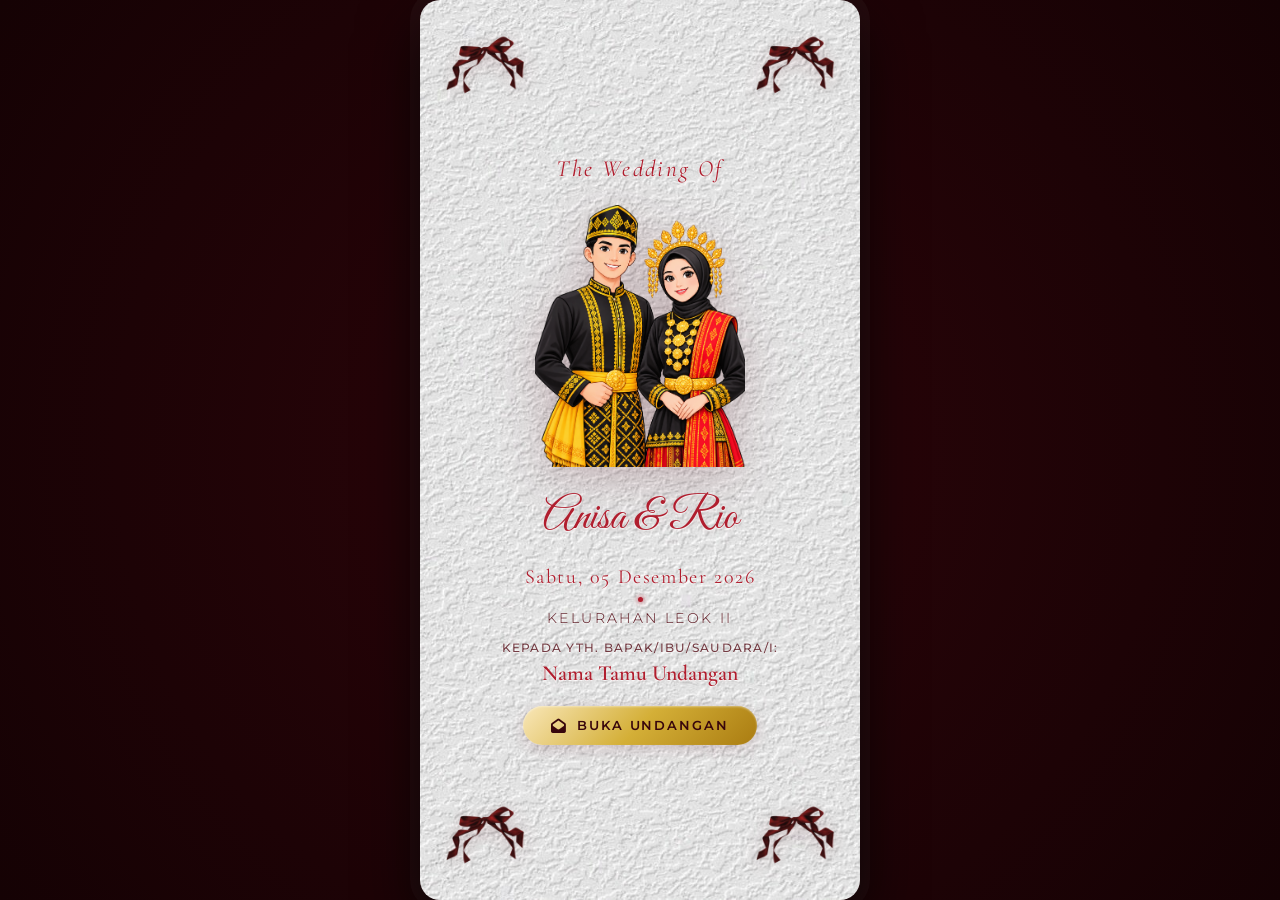
==== commit 7e000d0f: "Add files via upload" ====
--- a/index.html
+++ b/index.html
@@ -17,7 +17,7 @@
   <link rel="stylesheet" href="https://cdnjs.cloudflare.com/ajax/libs/font-awesome/6.4.0/css/all.min.css">
 
   <!-- Custom CSS -->
-  <link rel="stylesheet" href="style.css?v=1.5">
+  <link rel="stylesheet" href="style.css?v=1.6">
 </head>
 
 <body>
@@ -36,44 +36,8 @@
   <!-- Mobile Portrait Container (Portrait 6:19 / 9:19 Android Aspect Ratio) -->
   <div id="app">
 
-    <!-- COVER / OPENING SCREEN (Light white-ivory background) -->
-    <div id="opening-screen" class="screen active">
-      <div class="white-overlay"></div>
-
-      <!-- Top Decorative Border -->
-      <div class="decor-top"></div>
-
-      <div class="opening-content">
-        <!-- Header with Title & Initials A & R -->
-        <div class="opening-header">
-          <!-- "UNDANGAN" Text (Slides in from top, deep maroon color) -->
-          <h1 class="undangan-title animate-from-top">UNDANGAN</h1>
-          <!-- Aesthetic Initials A & R (Placed right below UNDANGAN) -->
-          <div class="opening-initials">A & R</div>
-        </div>
-
-        <!-- Central Ornament (ornamen2.png) - Enlarged, clean, floats in center -->
-        <div class="ornament-container">
-          <img src="ornamen2.png" alt="Ornamen Pembuka" class="opening-ornament">
-        </div>
-
-        <!-- Swipe Right Instruction / Unlock Slider -->
-        <div class="swipe-container">
-          <div class="swipe-track">
-            <div class="swipe-handle" id="swipe-handle">
-              <i class="fa-solid fa-chevron-right"></i>
-            </div>
-            <span class="swipe-text">Geser ke kanan untuk membuka</span>
-          </div>
-        </div>
-      </div>
-
-      <!-- Bottom Decorative Border -->
-      <div class="decor-bottom"></div>
-    </div>
-
     <!-- MAIN WEDDING SCREEN (Section 1 - Centered Card over bg.jpg Background) -->
-    <div id="wedding-screen" class="screen hidden-screen">
+    <div id="wedding-screen" class="screen active active-wedding">
 
       <!-- Floating Corner Ribbon Ornaments -->
       <img src="ornamen1.png" alt="Ribbon TL" class="corner-ribbon ribbon-tl">
@@ -447,7 +411,7 @@
   </div>
 
   <!-- Custom JS -->
-  <script src="script.js?v=1.5"></script>
+  <script src="script.js?v=1.6"></script>
 </body>
 
 </html>
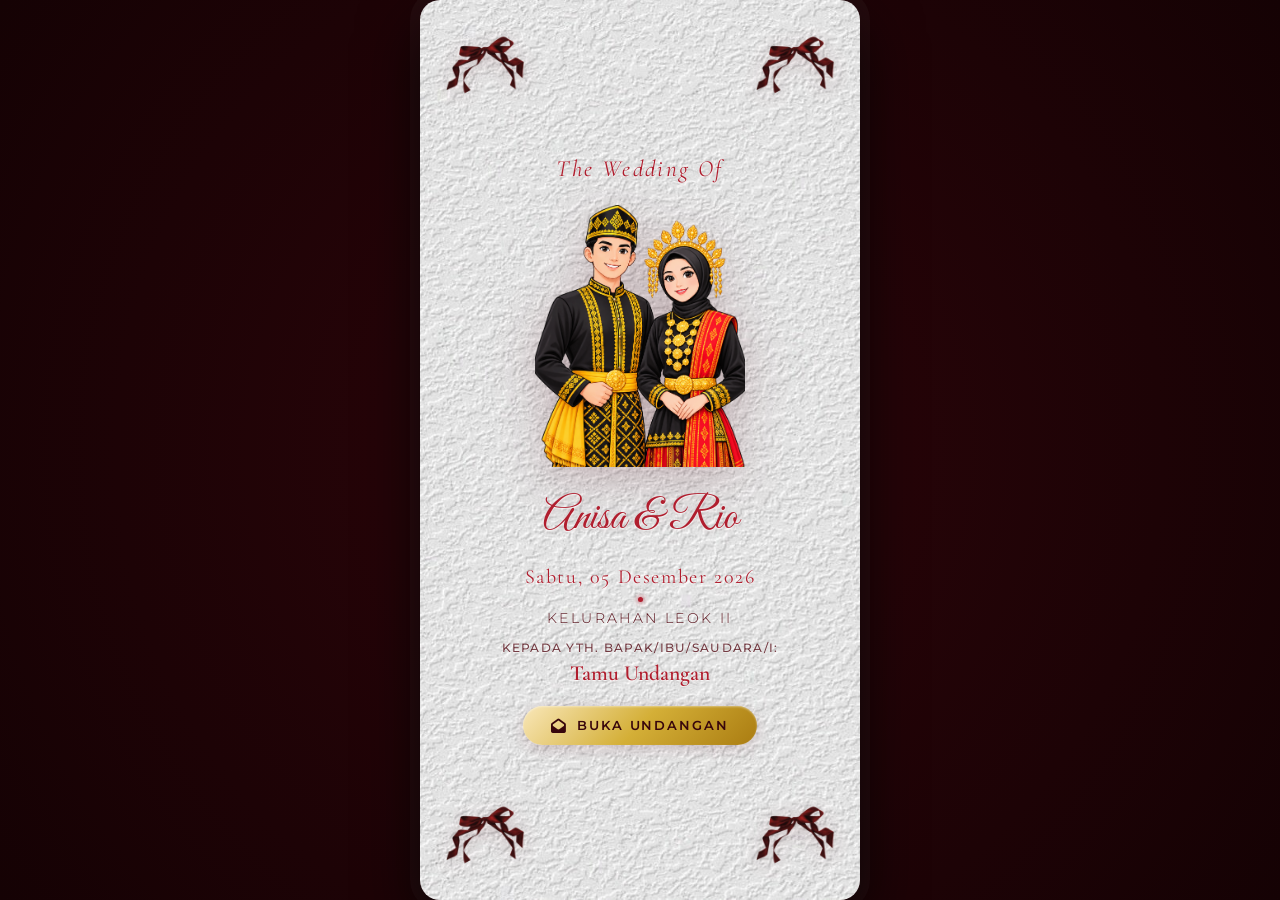
==== commit c4343125: "Add files via upload" ====
--- a/index.html
+++ b/index.html
@@ -17,7 +17,7 @@
   <link rel="stylesheet" href="https://cdnjs.cloudflare.com/ajax/libs/font-awesome/6.4.0/css/all.min.css">
 
   <!-- Custom CSS -->
-  <link rel="stylesheet" href="style.css?v=1.6">
+  <link rel="stylesheet" href="style.css?v=1.9">
 </head>
 
 <body>
@@ -109,7 +109,7 @@
     </div>
 
     <!-- AR-RUM SCREEN (Section 2 - Triggered after clicking 'Buka Undangan') -->
-    <div id="arrum-screen" class="screen hidden-screen">
+    <div id="arrum-screen" class="screen">
 
       <!-- bg2.png transparent frame overlay -->
       <div class="frame-overlay"></div>
@@ -145,7 +145,7 @@
     </div>
 
     <!-- COUPLE DETAILS SCREEN (Section 2 - Triggered after scrolling Ar-Rum Screen) -->
-    <div id="couple-screen" class="screen hidden-screen">
+    <div id="couple-screen" class="screen">
 
       <!-- Top Rotating Ornament -->
       <div class="couple-decor-wrapper decor-top-pos">
@@ -167,11 +167,17 @@
         <div class="mempelai-row groom-row">
           <!-- Left: Groom Photo (Top Left Corner) -->
           <div class="mempelai-photo-block groom-photo-anim groom-photo">
-            <img src="groom.png" alt="Majnun Al Ayyub" class="mempelai-png-photo">
+            <img src="groom.png" alt="Mohammad Rio" class="mempelai-png-photo">
           </div>
           <!-- Right: Groom Info -->
           <div class="mempelai-info-block groom-info">
-            <h3 class="mempelai-name">Mohammad Rio (Anak terakhir dari Bapak Alimuddin dan Ibu Seltian)</h3>
+            <h3 class="mempelai-name">Mohammad Rio</h3>
+            <div class="mempelai-separator">
+              <span class="sep-line"></span>
+              <i class="fa-solid fa-heart sep-heart"></i>
+              <span class="sep-line"></span>
+            </div>
+            <p class="mempelai-parents">Anak terakhir dari<br>Bapak Alimuddin &amp; Ibu Seltian</p>
           </div>
         </div>
 
@@ -179,11 +185,17 @@
         <div class="mempelai-row bride-row">
           <!-- Left: Bride Info -->
           <div class="mempelai-info-block bride-info">
-            <h3 class="mempelai-name">Anisa K. Saum, S.Pd (Anak Kedua dari Bapak Kissman Dj. Saum dan Ibu Farida S. Hadu)</h3>
+            <h3 class="mempelai-name">Anisa K. Saum, S.Pd</h3>
+            <div class="mempelai-separator">
+              <span class="sep-line"></span>
+              <i class="fa-solid fa-heart sep-heart"></i>
+              <span class="sep-line"></span>
+            </div>
+            <p class="mempelai-parents">Anak Kedua dari<br>Bapak Kissman Dj. Saum &amp; Ibu Farida S. Hadu</p>
           </div>
           <!-- Right: Bride Photo (Bottom Right Corner) -->
           <div class="mempelai-photo-block bride-photo-anim bride-photo">
-            <img src="bride.png" alt="Al Warda" class="mempelai-png-photo">
+            <img src="bride.png" alt="Anisa K. Saum, S.Pd" class="mempelai-png-photo">
           </div>
         </div>
 
@@ -197,7 +209,7 @@
     </div>
 
     <!-- SCHEDULE SCREEN (Section 3 - Event Details/Schedule) -->
-    <div id="schedule-screen" class="screen hidden-screen">
+    <div id="schedule-screen" class="screen">
 
       <!-- ornamen10.png transparent frame overlay -->
       <div class="schedule-frame-overlay"></div>
@@ -272,7 +284,7 @@
     </div>
 
     <!-- WEDDING GIFT SCREEN (Section 5 - Wedding Gift) -->
-    <div id="gift-screen" class="screen hidden-screen">
+    <div id="gift-screen" class="screen">
 
       <!-- ornamen11.png transparent frame overlay -->
       <div class="gift-frame-overlay"></div>
@@ -314,7 +326,7 @@
     </div>
 
     <!-- WISHES & RSVP SCREEN (Section 6 - Kirim Ucapan) -->
-    <div id="wishes-screen" class="screen hidden-screen">
+    <div id="wishes-screen" class="screen">
 
       <!-- Corner Ornaments using ornamen8.png (Static, Large) -->
       <img src="ornamen8.png" alt="Decor TL" class="wishes-decor decor-tl">
@@ -373,7 +385,7 @@
     </div>
 
     <!-- THANK YOU SCREEN (Section 7 - Ucapan Terima Kasih) -->
-    <div id="thankyou-screen" class="screen hidden-screen">
+    <div id="thankyou-screen" class="screen">
 
       <!-- Content Container -->
       <div class="thankyou-container">
@@ -411,7 +423,7 @@
   </div>
 
   <!-- Custom JS -->
-  <script src="script.js?v=1.6"></script>
+  <script src="script.js?v=1.9"></script>
 </body>
 
 </html>
--- a/style.css
+++ b/style.css
@@ -66,11 +66,19 @@
   max-width: 440px;
   max-height: 900px;
   aspect-ratio: 9 / 19.5;
-  overflow: hidden;
+  overflow-y: auto;
+  overflow-x: hidden;
+  scroll-behavior: smooth;
+  -webkit-overflow-scrolling: touch;
+  scrollbar-width: none;
+  -ms-overflow-style: none;
   box-shadow: 0 25px 60px rgba(0, 0, 0, 0.8), 0 0 0 10px rgba(255, 255, 255, 0.03);
   border-radius: 20px;
   background-color: var(--color-bg-deep);
-  transition: transform var(--transition-medium);
+}
+
+#app::-webkit-scrollbar {
+  display: none;
 }
 
 /* Fullscreen on actual mobile screens */
@@ -85,29 +93,30 @@
     border-radius: 0;
     box-shadow: none;
     aspect-ratio: auto;
+    overflow-y: auto;
+    overflow-x: hidden;
   }
 }
 
 /* ==========================================================================
-   COMMON SCREEN STYLING
+   COMMON SCREEN STYLING (Continuous Vertical Scroll)
    ========================================================================== */
 .screen {
-  position: absolute;
-  top: 0;
-  left: 0;
-  width: 100%;
-  height: 100%;
+  position: relative;
+  width: 100%;
+  min-height: 100vh;
+  min-height: 100%;
   display: flex;
   flex-direction: column;
   justify-content: center;
   align-items: center;
   z-index: 10;
-  transition: transform var(--transition-slow), opacity var(--transition-slow);
+  overflow: hidden;
+  box-sizing: border-box;
 }
 
 .hidden-screen {
-  opacity: 0;
-  pointer-events: none;
+  display: flex;
 }
 
 /* ==========================================================================
@@ -767,7 +776,7 @@
    MUSIC BUTTON
    ========================================================================== */
 .music-btn {
-  position: absolute;
+  position: fixed;
   bottom: 25px;
   right: 25px;
   width: 46px;
@@ -776,7 +785,7 @@
   background: var(--gold-gradient);
   border: none;
   cursor: pointer;
-  z-index: 50;
+  z-index: 9999;
   display: flex;
   justify-content: center;
   align-items: center;
@@ -915,8 +924,8 @@
 
 /* Clockwise sweep drawing animation */
 .active-arrum .frame-overlay {
-  animation: paintFrame 2.8s cubic-bezier(0.25, 1, 0.5, 1) forwards,
-             floatFrame 8s ease-in-out infinite alternate 2.8s;
+  animation: paintFrame 1.4s cubic-bezier(0.25, 1, 0.5, 1) forwards,
+             floatFrame 8s ease-in-out infinite alternate 1.4s;
 }
 
 @keyframes paintFrame {
@@ -1012,15 +1021,15 @@
 
 /* Sequential Reveals after Frame is Painted */
 .active-arrum .animate-paint-1 {
-  animation: revealCrest 1.2s cubic-bezier(0.25, 1, 0.5, 1) 2.6s forwards;
+  animation: revealCrest 0.9s cubic-bezier(0.25, 1, 0.5, 1) 0.2s forwards;
 }
 
 .active-arrum .animate-paint-2 {
-  animation: revealVerse 1.4s cubic-bezier(0.25, 1, 0.5, 1) 3.3s forwards;
+  animation: revealVerse 1.1s cubic-bezier(0.25, 1, 0.5, 1) 0.4s forwards;
 }
 
 .active-arrum .animate-paint-3 {
-  animation: revealCitation 1.2s cubic-bezier(0.25, 1, 0.5, 1) 3.9s forwards;
+  animation: revealCitation 0.9s cubic-bezier(0.25, 1, 0.5, 1) 0.6s forwards;
 }
 
 @keyframes revealCrest {
@@ -1140,11 +1149,17 @@
   background-size: cover;
   background-position: center;
   background-repeat: no-repeat;
-  z-index: 13; /* Higher than arrum screen to stack correctly */
+  z-index: 13;
   overflow: hidden;
   display: flex;
   justify-content: center;
   align-items: center;
+  position: relative;
+  width: 100%;
+  min-height: 100vh;
+  min-height: 640px;
+  max-height: 900px;
+  box-sizing: border-box;
 }
 
 #couple-screen.active-couple {
@@ -1165,12 +1180,11 @@
   background-position: center;
   pointer-events: none;
   z-index: 5;
-  clip-path: polygon(50% 50%, 50% 0, 50% 0, 50% 0, 50% 0, 50% 0); /* Hidden initially */
-}
-
-/* Clockwise sweep drawing animation */
+  opacity: 1;
+}
+
 .active-couple .couple-frame-overlay {
-  animation: paintFrame 2.8s cubic-bezier(0.25, 1, 0.5, 1) forwards;
+  animation: paintFrame 1.2s cubic-bezier(0.25, 1, 0.5, 1) forwards;
 }
 
 /* Content Container (Vertical Stack of Rows) */
@@ -1180,93 +1194,105 @@
   justify-content: space-between;
   align-items: stretch;
   width: 90%;
-  height: 82%;
+  height: 84%;
+  min-height: 520px;
+  max-height: 720px;
   z-index: 6;
   position: relative;
-  padding: 10px 0;
+  padding: 15px 0;
+  box-sizing: border-box;
 }
 
 /* Mempelai Row Layout */
 .mempelai-row {
   display: flex;
   flex-direction: row;
-  align-items: stretch; /* Stretch to fill full half height of container */
-  width: 100%;
-  height: 50%; /* Each row takes exactly half container height */
+  align-items: center;
+  justify-content: space-between;
+  width: 100%;
+  height: 48%;
+  min-height: 240px;
   position: relative;
-}
-
-/* Mempelai Photo Box-less / Background-less PNG Container (Absolute Positioned for Size) */
+  box-sizing: border-box;
+}
+
+/* Mempelai Photo Box-less / Background-less PNG Container */
 .mempelai-photo-block {
-  height: 98%; /* Adjusted to leave a small gap and avoid overlapping the frame */
-  width: 44%; /* Balanced width to guarantee separation from text block */
-  max-width: 145px; /* Equal sizing for both groom and bride photos */
-  opacity: 0;
-  will-change: transform, opacity;
+  height: 100%;
+  max-height: 270px;
+  min-height: 200px;
+  width: 44%;
+  max-width: 155px;
+  opacity: 1;
   position: absolute;
   top: 0;
   bottom: 0;
   margin: auto 0;
   z-index: 2;
+  display: flex;
+  align-items: flex-end;
+  justify-content: center;
 }
 
 .groom-photo {
-  left: 15px; /* Shifted inside the left border */
+  left: 12px;
 }
 
 .bride-photo {
-  right: 15px; /* Shifted inside the right border */
+  right: 12px;
 }
 
 .mempelai-png-photo {
   width: 100%;
   height: 100%;
-  object-fit: contain; /* Fit inside the block without cropping */
+  object-fit: contain;
+  object-position: center bottom;
   display: block;
-  filter: drop-shadow(0 8px 16px rgba(88, 17, 26, 0.22)); /* Contour shadow */
+  filter: drop-shadow(0 8px 16px rgba(88, 17, 26, 0.22));
   border: none;
   background: transparent;
   box-shadow: none;
 }
 
-/* Mempelai Info Blocks (positioned absolutely next to photos) */
+/* Mempelai Info Blocks (positioned opposite photo) */
 .mempelai-info-block {
-  width: 48%; /* Reduced from 54% to guarantee separation from photo block */
+  width: 50%;
+  max-width: 200px;
   position: absolute;
   top: 50%;
   transform: translateY(-50%);
   z-index: 3;
-  opacity: 0;
+  opacity: 1;
   display: flex;
   flex-direction: column;
   justify-content: center;
 }
 
 .groom-info {
-  right: 15px; /* Aligned inside the right frame boundary */
+  right: 12px;
   text-align: left;
   align-items: flex-start;
 }
 
 .bride-info {
-  left: 15px; /* Aligned inside the left frame boundary */
+  left: 12px;
   text-align: right;
   align-items: flex-end;
 }
 
 .mempelai-name {
   font-family: 'Fredoka', sans-serif;
-  font-size: 1.05rem; /* Sized down slightly to fit on narrow screens without wrapping */
-  font-weight: 600;
+  font-size: 1.15rem;
+  font-weight: 700;
   color: var(--color-maroon-bright);
   text-shadow: 0 1px 1px rgba(255, 255, 255, 0.95), 0 2px 4px rgba(88, 17, 26, 0.1);
-  margin-bottom: 4px;
+  margin-bottom: 2px;
   line-height: 1.25;
 }
 
 .mempelai-parents {
   font-family: 'Caveat', cursive;
-  font-size: 0.98rem; /* Sized down slightly for cursive readability in narrow column */
+  font-size: 1.05rem;
   font-weight: 700;
   color: var(--color-maroon-base);
   text-shadow: 0 1px 1px rgba(255, 255, 255, 0.95);
@@ -1291,7 +1317,7 @@
 }
 
 .sep-line {
-  width: 50px;
+  width: 45px;
   height: 1.2px;
 }
 
@@ -1318,160 +1344,78 @@
   }
 }
 
-/* Staggered Corner Walk Entrance Animations */
+/* Smooth Responsive Entrance Animations */
 .active-couple .groom-photo-anim {
-  animation: slideGroomCorner 4.2s cubic-bezier(0.25, 0.46, 0.45, 0.94) forwards;
+  animation: glideGroom 0.9s cubic-bezier(0.25, 1, 0.5, 1) forwards;
 }
 
 .active-couple .bride-photo-anim {
-  animation: slideBrideCorner 4.2s cubic-bezier(0.25, 0.46, 0.45, 0.94) forwards;
-}
-
-@keyframes slideGroomCorner {
+  animation: glideBride 0.9s cubic-bezier(0.25, 1, 0.5, 1) forwards;
+}
+
+.active-couple .groom-info {
+  animation: glideGroomInfo 0.9s cubic-bezier(0.25, 1, 0.5, 1) 0.12s forwards;
+}
+
+.active-couple .bride-info {
+  animation: glideBrideInfo 0.9s cubic-bezier(0.25, 1, 0.5, 1) 0.12s forwards;
+}
+
+@keyframes glideGroom {
   0% {
     opacity: 0;
-    transform: translateX(calc(min(90vw, 396px) - 100% - 30px)) translateY(0) scaleX(1);
-    animation-timing-function: linear;
-  }
-  15% {
-    opacity: 1;
-    transform: translateX(calc((min(90vw, 396px) - 100% - 30px) * 0.8)) translateY(-8px) scaleX(1);
-    animation-timing-function: linear;
-  }
-  30% {
-    opacity: 1;
-    transform: translateX(calc((min(90vw, 396px) - 100% - 30px) * 0.6)) translateY(0) scaleX(1);
-    animation-timing-function: linear;
-  }
-  45% {
-    opacity: 1;
-    transform: translateX(calc((min(90vw, 396px) - 100% - 30px) * 0.4)) translateY(-8px) scaleX(1);
-    animation-timing-function: linear;
-  }
-  60% {
-    opacity: 1;
-    transform: translateX(calc((min(90vw, 396px) - 100% - 30px) * 0.2)) translateY(0) scaleX(1);
-    animation-timing-function: linear;
-  }
-  75% {
-    opacity: 1;
-    transform: translateX(0) translateY(0) scaleX(1);
-    animation-timing-function: ease-in-out;
-  }
-  85% {
-    opacity: 1;
-    transform: translateX(0) translateY(0) scaleX(-0.1); /* Mirroring flip squeeze */
-    animation-timing-function: ease-in-out;
-  }
-  95%, 100% {
-    opacity: 1;
-    transform: translateX(0) translateY(0) scaleX(-1); /* Settles mirrored */
-  }
-}
-
-@keyframes slideBrideCorner {
+    transform: translateX(-35px) scale(0.96);
+  }
+  100% {
+    opacity: 1;
+    transform: translateX(0) scale(1);
+  }
+}
+
+@keyframes glideBride {
   0% {
     opacity: 0;
-    transform: translateX(calc(100% + 30px - min(90vw, 396px))) translateY(0) scaleX(1);
-    animation-timing-function: linear;
-  }
-  15% {
-    opacity: 1;
-    transform: translateX(calc((100% + 30px - min(90vw, 396px)) * 0.8)) translateY(-8px) scaleX(1);
-    animation-timing-function: linear;
-  }
-  30% {
-    opacity: 1;
-    transform: translateX(calc((100% + 30px - min(90vw, 396px)) * 0.6)) translateY(0) scaleX(1);
-    animation-timing-function: linear;
-  }
-  45% {
-    opacity: 1;
-    transform: translateX(calc((100% + 30px - min(90vw, 396px)) * 0.4)) translateY(-8px) scaleX(1);
-    animation-timing-function: linear;
-  }
-  60% {
-    opacity: 1;
-    transform: translateX(calc((100% + 30px - min(90vw, 396px)) * 0.2)) translateY(0) scaleX(1);
-    animation-timing-function: linear;
-  }
-  75% {
-    opacity: 1;
-    transform: translateX(0) translateY(0) scaleX(1);
-    animation-timing-function: ease-in-out;
-  }
-  85% {
-    opacity: 1;
-    transform: translateX(0) translateY(0) scaleX(-0.1); /* Mirroring flip squeeze */
-    animation-timing-function: ease-in-out;
-  }
-  95%, 100% {
-    opacity: 1;
-    transform: translateX(0) translateY(0) scaleX(-1); /* Settles mirrored */
-  }
-}
-
-/* Mempelai Info Blocks Reveal starts exactly as mirroring flip begins */
-.active-couple .mempelai-info-block {
-  animation: revealInfoBlock 1.5s ease-out 3.1s forwards;
-}
-
-@keyframes revealInfoBlock {
+    transform: translateX(35px) scale(0.96);
+  }
+  100% {
+    opacity: 1;
+    transform: translateX(0) scale(1);
+  }
+}
+
+@keyframes glideGroomInfo {
   0% {
     opacity: 0;
-    transform: translateY(12px);
-  }
-  100% {
-    opacity: 1;
-    transform: translateY(0);
-  }
-}
-
-/* In-place Tilting/Skewing Animations (Bergerak di tempat - sudut saja) */
+    transform: translateY(-50%) translateX(30px);
+  }
+  100% {
+    opacity: 1;
+    transform: translateY(-50%) translateX(0);
+  }
+}
+
+@keyframes glideBrideInfo {
+  0% {
+    opacity: 0;
+    transform: translateY(-50%) translateX(-30px);
+  }
+  100% {
+    opacity: 1;
+    transform: translateY(-50%) translateX(0);
+  }
+}
+
+/* Subtle In-place Tilting/Swaying */
 .active-couple .mempelai-png-photo {
-  animation: skewPhoto 2.8s ease-in-out infinite alternate 3.8s;
-}
-
-@keyframes skewPhoto {
-  0% {
-    transform: rotate(-1.8deg) skewX(-1deg);
-  }
-  100% {
-    transform: rotate(1.8deg) skewX(1deg);
-  }
-}
-
-/* Groom Text Tilting */
-.active-couple .groom-info .mempelai-name,
-.active-couple .groom-info .mempelai-parents {
-  animation: skewTextGroom 2.4s ease-in-out infinite alternate 5.3s;
-}
-
-@keyframes skewTextGroom {
-  0% {
-    transform: rotate(-1deg) skewX(-0.6deg);
-    transform-origin: left center;
-  }
-  100% {
-    transform: rotate(1deg) skewX(0.6deg);
-    transform-origin: left center;
-  }
-}
-
-/* Bride Text Tilting */
-.active-couple .bride-info .mempelai-name,
-.active-couple .bride-info .mempelai-parents {
-  animation: skewTextBride 2.4s ease-in-out infinite alternate 5.3s;
-}
-
-@keyframes skewTextBride {
-  0% {
-    transform: rotate(-1deg) skewX(-0.6deg);
-    transform-origin: right center;
-  }
-  100% {
-    transform: rotate(1deg) skewX(0.6deg);
-    transform-origin: right center;
+  animation: subtleSwayPhoto 4s ease-in-out infinite alternate 1.2s;
+}
+
+@keyframes subtleSwayPhoto {
+  0% {
+    transform: rotate(-1deg);
+  }
+  100% {
+    transform: rotate(1deg);
   }
 }
 
@@ -1485,13 +1429,7 @@
   display: flex;
   justify-content: center;
   align-items: center;
-  opacity: 0;
-}
-
-/* Fade in the ornaments slowly when the screen becomes active */
-.active-couple .couple-decor-wrapper {
   opacity: 0.9;
-  transition: opacity 1.2s ease 2.0s;
 }
 
 .decor-top-pos {
@@ -1625,14 +1563,14 @@
   transform: translate(-50%, -50%);
   z-index: 1; /* Sits behind text (z-index 3) and photos (z-index 2) */
   pointer-events: none;
-  opacity: 0;
+  opacity: 0.9;
   display: flex;
   justify-content: center;
   align-items: center;
 }
 
 .active-couple .couple-center-decor {
-  animation: revealCenterDecor 1.8s ease-out 2.2s forwards;
+  animation: revealCenterDecor 1.2s ease-out 0.6s forwards;
 }
 
 @keyframes revealCenterDecor {
@@ -1708,8 +1646,8 @@
 
 /* Clockwise sweep drawing animation & Beat pulse */
 #schedule-screen.active-schedule:not(.exit-schedule-back) .schedule-frame-overlay {
-  animation: paintFrame 2.8s cubic-bezier(0.25, 1, 0.5, 1) forwards,
-             beatFrame 0.75s ease-in-out infinite 4.2s;
+  animation: paintFrame 1.4s cubic-bezier(0.25, 1, 0.5, 1) forwards,
+             beatFrame 0.75s ease-in-out infinite 2.0s;
 }
 
 /* Content Container */
@@ -2265,12 +2203,12 @@
 
 /* Entrance & Beat Animations triggers - Unique animations per card */
 #schedule-screen.active-schedule:not(.exit-schedule-back) .animate-schedule-countdown {
-  animation: revealCountdown 1.2s cubic-bezier(0.25, 1, 0.5, 1) 0.5s forwards;
+  animation: revealCountdown 1.0s cubic-bezier(0.25, 1, 0.5, 1) 0.2s forwards;
 }
 
 /* Single Resepsi Card Entry: Elegant Zoom & Reveal */
 .active-schedule .animate-card-single {
-  animation: revealSingleCard 1.5s cubic-bezier(0.25, 1, 0.5, 1) 0.6s forwards;
+  animation: revealSingleCard 1.2s cubic-bezier(0.25, 1, 0.5, 1) 0.4s forwards;
 }
 
 @keyframes revealSingleCard {
@@ -3085,8 +3023,8 @@
 }
 
 #gift-screen.active-gift:not(.exit-gift-back) .gift-frame-overlay {
-  animation: paintFrame 2.8s cubic-bezier(0.25, 1, 0.5, 1) forwards,
-             beatFrame 0.75s ease-in-out infinite 4.2s;
+  animation: paintFrame 1.4s cubic-bezier(0.25, 1, 0.5, 1) forwards,
+             beatFrame 0.75s ease-in-out infinite 2.0s;
 }
 
 /* Content Container */
